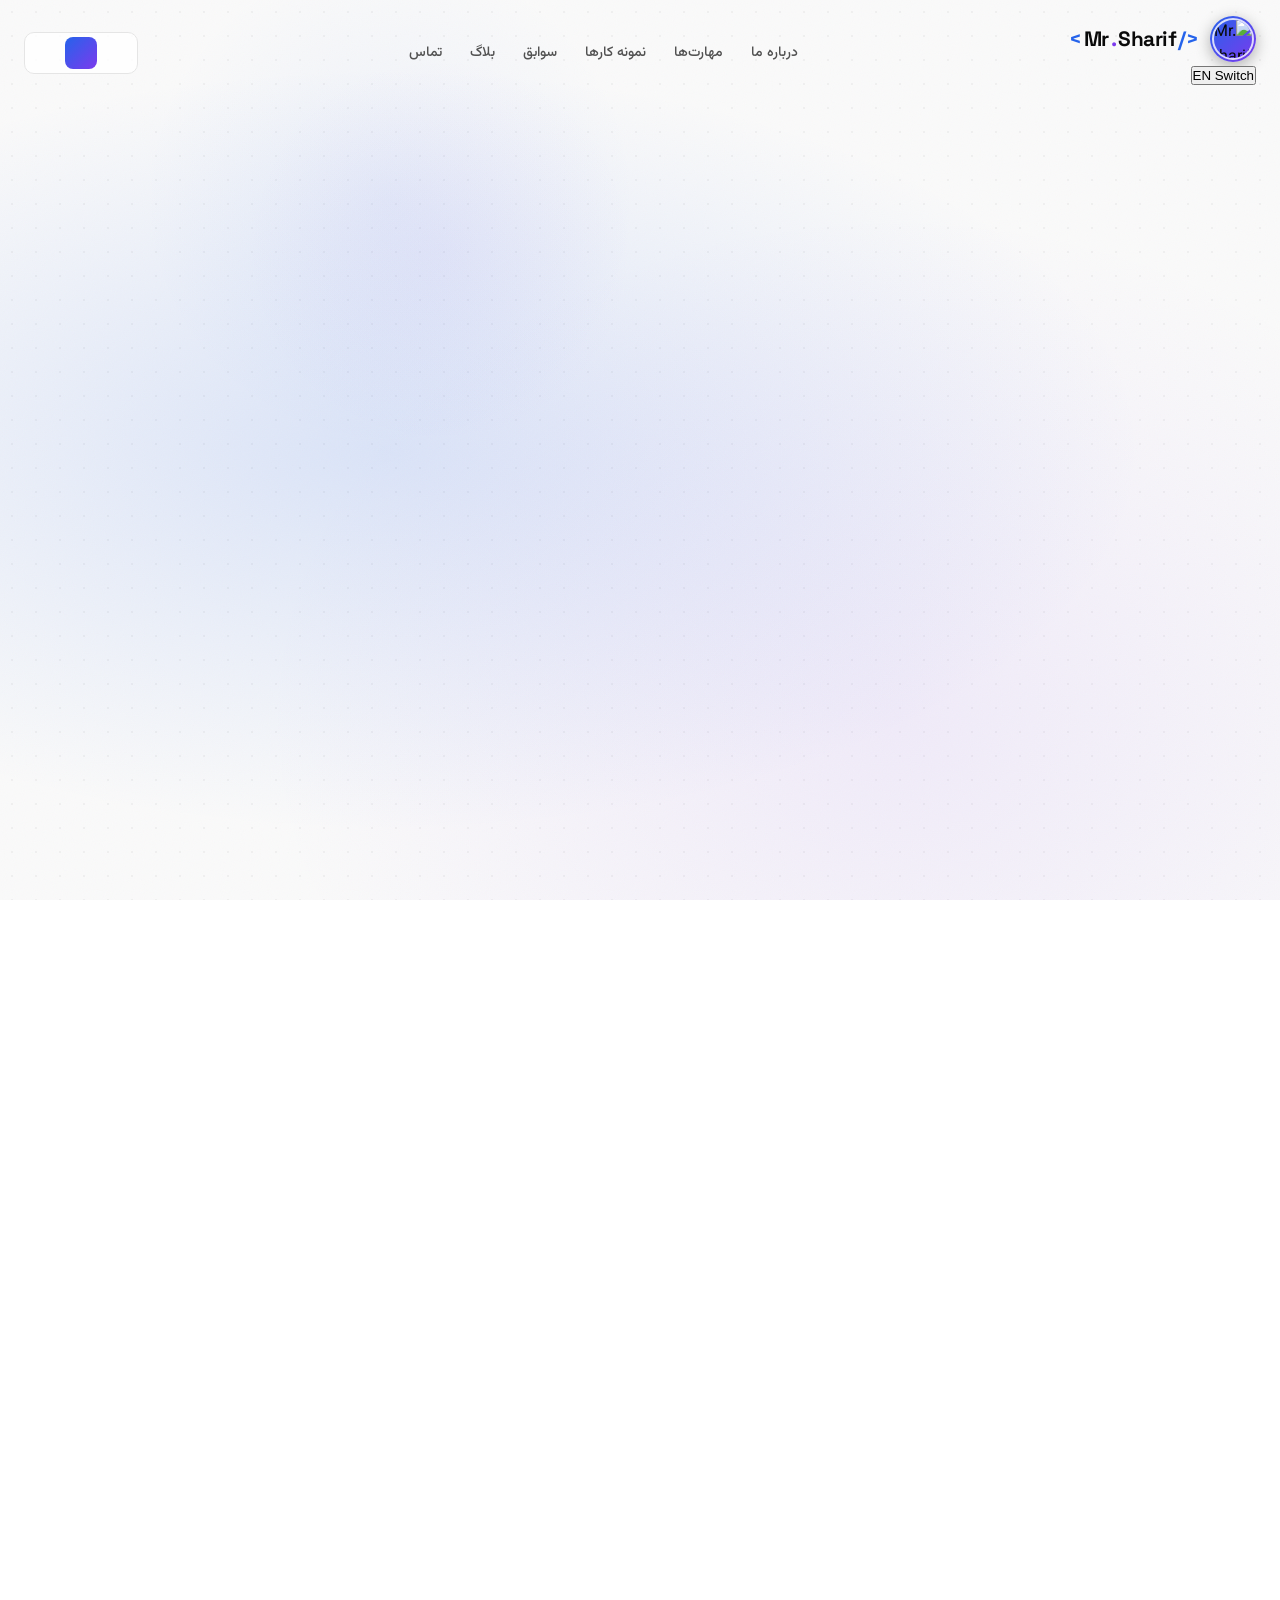
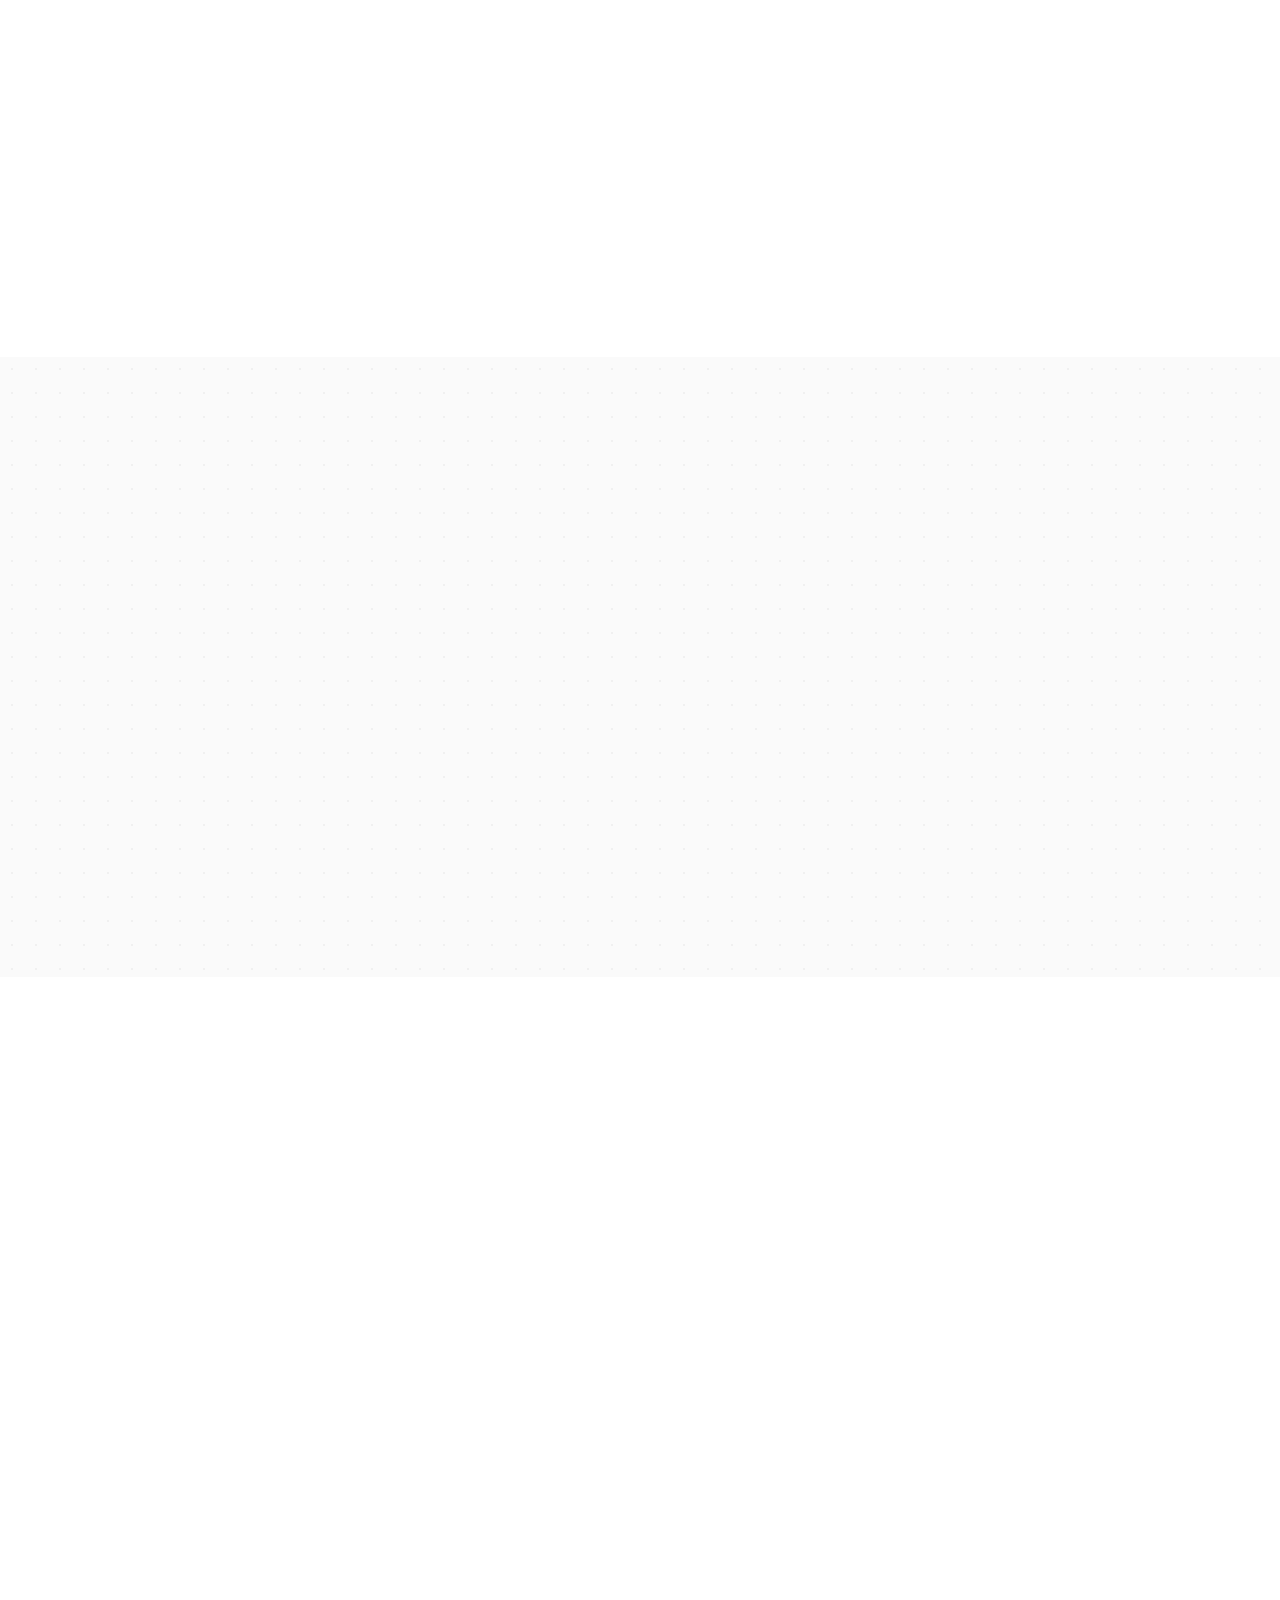
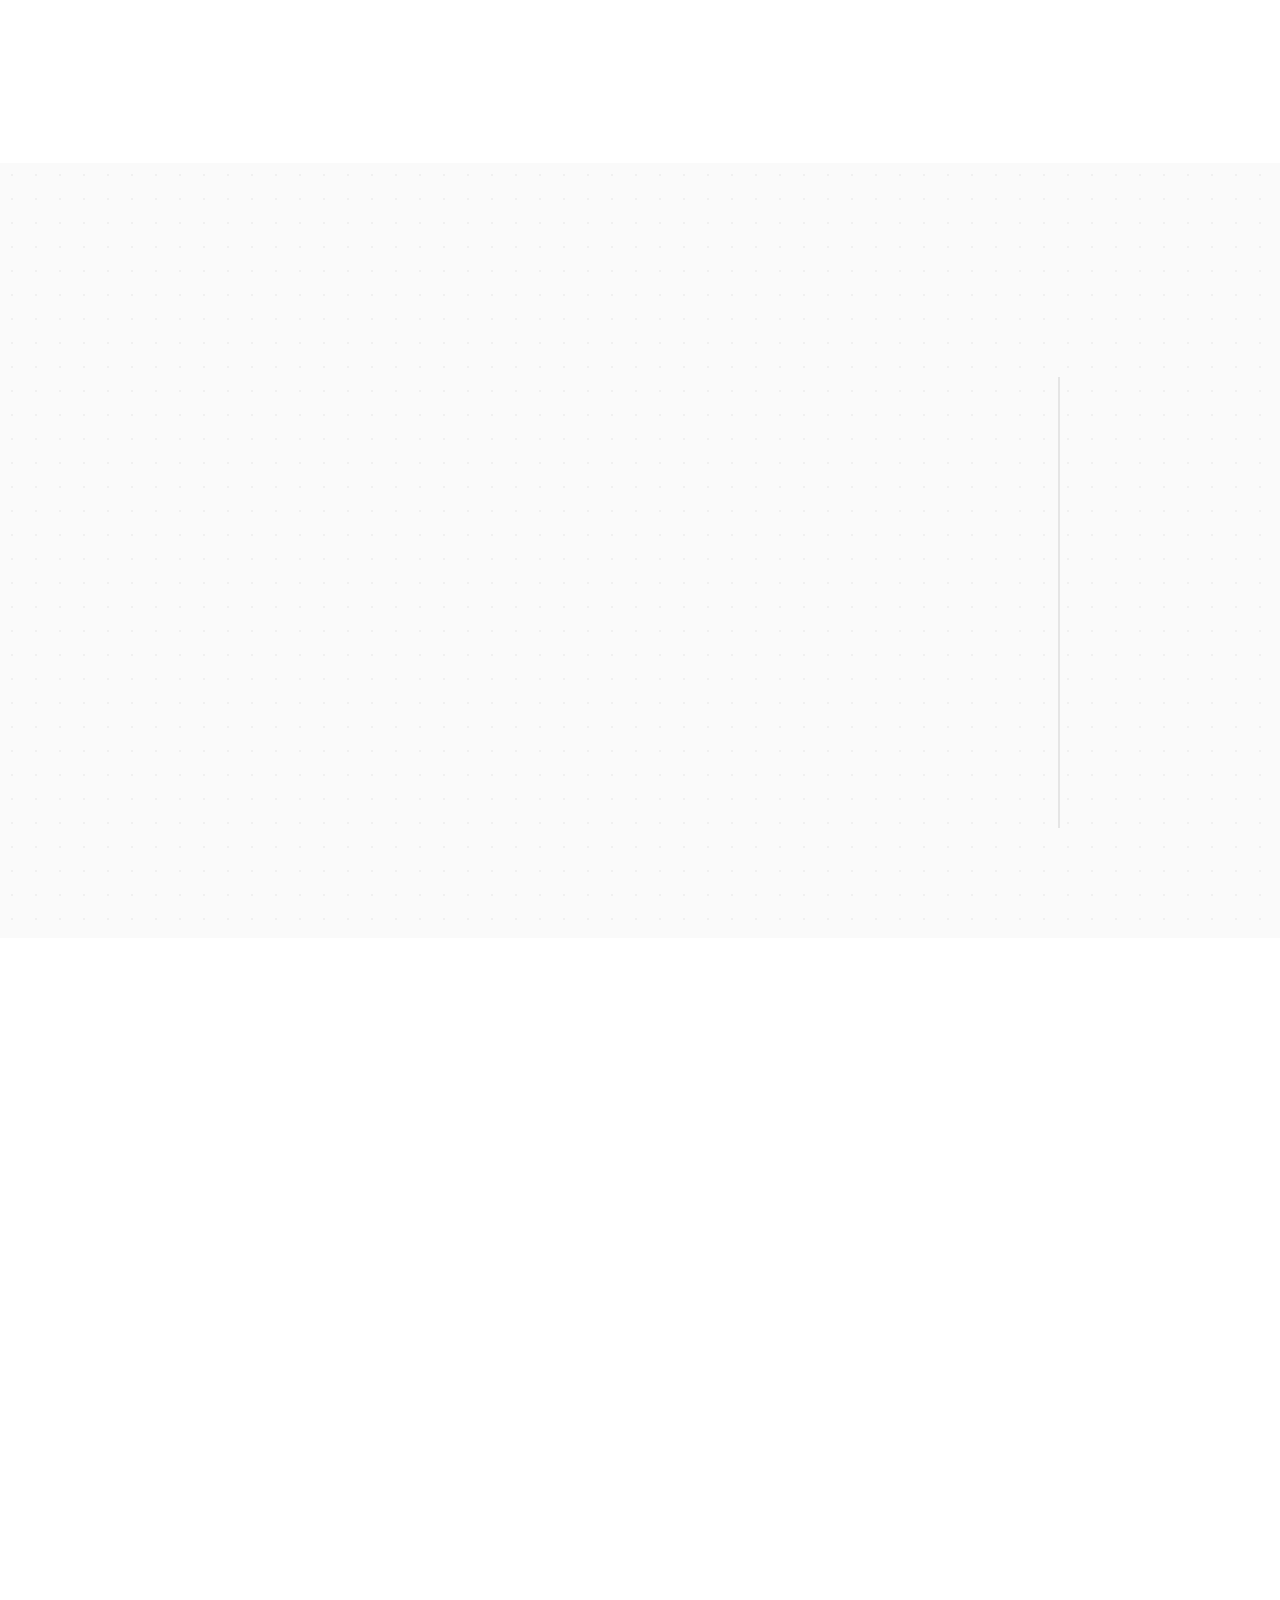
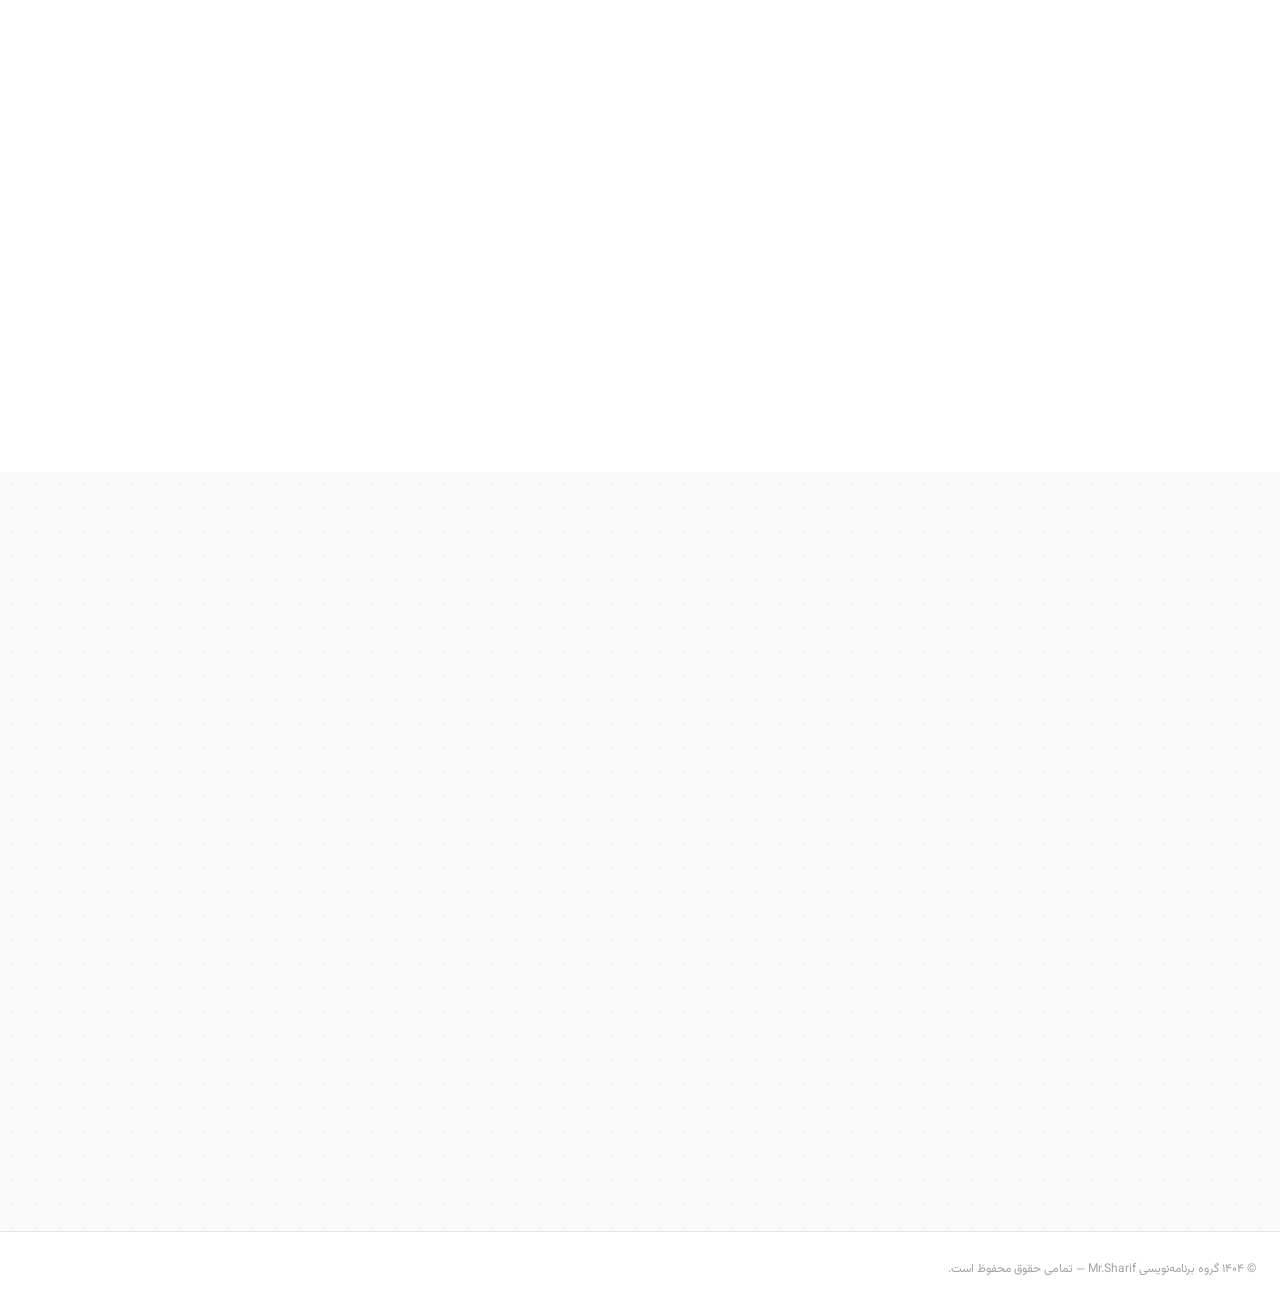
==== index.html @ e42022b4 "Add files via upload" ====
<!DOCTYPE html>
<html lang="fa" dir="rtl" data-theme="light">
<head>
    <meta charset="UTF-8">
    <meta name="viewport" content="width=device-width, initial-scale=1.0, maximum-scale=1.0, user-scalable=no">
    <title>گروه برنامه‌نویسی Mr.Sharif | توسعه‌دهنده فول‌استک</title>
    <link rel="preconnect" href="https://fonts.googleapis.com">
    <link rel="preconnect" href="https://fonts.gstatic.com" crossorigin>
    <link href="https://fonts.googleapis.com/css2?family=Vazirmatn:wght@300;400;500;600;700;800;900&family=Space+Grotesk:wght@300;400;500;600;700&family=Space+Mono:wght@400;700&display=swap" rel="stylesheet">
    <script src="https://cdn.tailwindcss.com"></script>
    <script>tailwind.config={theme:{extend:{fontFamily:{vazir:['Vazirmatn','sans-serif'],space:['Space Grotesk','sans-serif'],mono:['Space Mono','monospace']}}}}</script>
    <script src="https://unpkg.com/lucide@latest"></script>
    <style>
        [data-theme="dark"]{--bg-1:#0a0a0a;--bg-2:#111;--bg-card:rgba(22,22,22,0.7);--text-1:#f5f5f5;--text-2:#a3a3a3;--text-3:#525252;--accent:#3b82f6;--accent-h:#2563eb;--accent-glow:rgba(59,130,246,.25);--accent2:#a855f7;--accent2-h:#9333ea;--accent2-glow:rgba(168,85,247,.2);--border:#262626;--code-bg:#1a1a2e;--dot-color:rgba(255,255,255,.04)}
        [data-theme="light"]{--bg-1:#fafafa;--bg-2:#fff;--bg-card:rgba(255,255,255,0.8);--text-1:#0a0a0a;--text-2:#525252;--text-3:#a3a3a3;--accent:#2563eb;--accent-h:#1d4ed8;--accent-glow:rgba(37,99,235,.15);--accent2:#7c3aed;--accent2-h:#6d28d9;--accent2-glow:rgba(124,58,237,.12);--border:#e5e5e5;--code-bg:#f0f0f5;--dot-color:rgba(0,0,0,.04)}
        [data-theme="neon"]{--bg-1:#050510;--bg-2:#0a0a1a;--bg-card:rgba(13,13,32,0.8);--text-1:#e0e0ff;--text-2:#8888bb;--text-3:#555580;--accent:#00ff88;--accent-h:#00cc6a;--accent-glow:rgba(0,255,136,.3);--accent2:#ff00ff;--accent2-h:#cc00cc;--accent2-glow:rgba(255,0,255,.2);--border:#1a1a3a;--code-bg:#0a0a20;--dot-color:rgba(0,255,136,.03)}

        *,*::before,*::after{margin:0;padding:0;box-sizing:border-box}
        html{scroll-behavior:smooth}
        body{font-family:'Vazirmatn',sans-serif;overflow-x:hidden;background:var(--bg-1);color:var(--text-1);transition:background .5s,color .5s; -webkit-font-smoothing: antialiased;}
        a{text-decoration:none;color:inherit}img{display:block;max-width:100%}
        .accent-text{color:var(--accent)}.accent2-text{color:var(--accent2)}.text-sub{color:var(--text-2)}.text-muted{color:var(--text-3)}
        .container{max-width:1280px;margin:0 auto;padding:0 24px}.container--narrow{max-width:900px}
        
        /* Language Toggle System */
        .en-only { display: none; }
        html[lang="en"] .en-only { display: inline-block; }
        html[lang="en"] .fa-only { display: none; }
        html[lang="en"] div.en-only, html[lang="en"] p.en-only, html[lang="en"] h1.en-only, html[lang="en"] h2.en-only, html[lang="en"] h3.en-only { display: block; }
        html[lang="en"] { direction: ltr; }
        html[lang="en"] body { font-family: 'Space Grotesk', sans-serif; }
        
        /* RTL/LTR Logic overrides */
        html[dir="ltr"] .timeline { padding-right: 0; padding-left: 32px; }
        html[dir="ltr"] .timeline::before { right: auto; left: 6px; }
        html[dir="ltr"] .timeline-dot { right: auto; left: -28px; }
        html[dir="ltr"] .blog-modal-close { left: auto; right: 16px; }
        html[dir="ltr"] #backToTop { left: auto; right: 24px; }
        html[dir="ltr"] .mobile-menu-close { left: auto; right: 24px; }
        html[dir="ltr"] .section-header::after{background:linear-gradient(to right,transparent,var(--border))}
        html[dir="ltr"] .nav-link::after{right:auto;left:0;}
        html[dir="ltr"] .typing-cursor{margin-right:0;margin-left:4px;}
        html[dir="ltr"] .timeline-card:hover{transform:translateX(4px)}
        @media(max-width:768px){
            html[dir="ltr"] .timeline { padding-right: 0; padding-left: 24px; }
            html[dir="ltr"] .timeline::before { right: auto; left: 4px; }
            html[dir="ltr"] .timeline-dot { right: auto; left: -22px; }
        }

        /* Navbar */
        nav{position:fixed;top:0;right:0;left:0;z-index:1000;padding:16px 24px;transition:all .4s cubic-bezier(.4,0,.2,1);background:transparent}
        nav.scrolled{background:color-mix(in srgb,var(--bg-1) 90%,transparent);border-bottom:1px solid var(--border);padding:10px 24px; backdrop-filter: blur(10px); -webkit-backdrop-filter: blur(10px);}
        .nav-inner{max-width:1280px;margin:0 auto;display:flex;align-items:center;justify-content:space-between}
        .nav-logo{display:flex;align-items:center;gap:12px;color:var(--text-1);transition:opacity .2s}
        .nav-logo:hover{opacity:.9}
        
        .nav-logo-wrapper {
            width: 46px; height: 46px; border-radius: 50%;
            padding: 2px; background: linear-gradient(135deg, var(--accent), var(--accent2));
            display: flex; align-items: center; justify-content: center;
            box-shadow: 0 4px 15px rgba(0,0,0,0.3);
            transition: all 0.4s cubic-bezier(0.4, 0, 0.2, 1);
        }
        .nav-logo-img { width: 100%; height: 100%; border-radius: 50%; object-fit: cover; border: 2px solid var(--bg-card); }
        .nav-logo:hover .nav-logo-wrapper { transform: scale(1.1) rotate(5deg); box-shadow: 0 0 20px var(--accent-glow), 0 0 20px var(--accent2-glow); }

        .nav-logo-name{font-family:'Space Grotesk',sans-serif;font-weight:800;font-size:1.3rem; letter-spacing: -0.5px; display: flex; align-items: center; gap: 2px;}
        .nav-links{display:flex;align-items:center;gap:28px}
        .nav-link{position:relative;color:var(--text-2);font-size:14px;font-weight:500;transition:color .3s;padding:4px 0}
        .nav-link:hover,.nav-link.active{color:var(--accent)}
        .nav-link::after{content:'';position:absolute;bottom:-2px;right:0;width:0;height:2px;background:linear-gradient(90deg,var(--accent),var(--accent2));border-radius:1px;transition:width .3s cubic-bezier(.4,0,.2,1)}
        .nav-link:hover::after,.nav-link.active::after{width:100%}
        .nav-actions{display:flex;align-items:center;gap:12px}
        .mobile-menu-btn{display:none;width:40px;height:40px;border-radius:10px;border:1px solid var(--border);background:var(--bg-card);color:var(--text-2);cursor:pointer;align-items:center;justify-content:center;transition:all .2s}
        .mobile-menu-btn:hover{color:var(--text-1);border-color:var(--accent)}
        .theme-toggle{display:flex;gap:4px;padding:4px;background:var(--bg-card);border:1px solid var(--border);border-radius:10px}
        .theme-btn{width:32px;height:32px;border-radius:8px;border:none;cursor:pointer;display:flex;align-items:center;justify-content:center;transition:all .3s;background:transparent;color:var(--text-3)}
        .theme-btn.active{background:linear-gradient(135deg,var(--accent),var(--accent2));color:#fff}
        .theme-btn:hover:not(.active){color:var(--text-1)}
        
        /* Mobile Menu */
        .mobile-menu{position:fixed;inset:0;z-index:999;background:var(--bg-1);display:flex;flex-direction:column;align-items:center;justify-content:center;gap:28px;opacity:0;visibility:hidden;transition:all .4s cubic-bezier(.4,0,.2,1)}
        .mobile-menu.open{opacity:1;visibility:visible}
        .mobile-menu-close{position:absolute;top:24px;left:24px;background:none;border:none;color:var(--text-2);cursor:pointer;transition:color .2s; padding: 8px;}
        .mobile-menu a{font-size:20px;font-weight:600;color:var(--text-1);transition:color .3s,transform .3s}
        .mobile-menu a:hover{color:var(--accent);transform:translateX(-8px)}

        /* Preloader */
        #entrance{position:fixed;inset:0;z-index:9999;background:var(--bg-1);display:flex;align-items:center;justify-content:center;flex-direction:column;gap:30px;transition:opacity .4s,visibility .4s}
        #entrance.hide{opacity:0;visibility:hidden;pointer-events:none}
        .loader-bar{width:200px;height:2px;background:var(--border);border-radius:2px;overflow:hidden}
        .loader-bar-inner{height:100%;width:0;background:linear-gradient(90deg,var(--accent),var(--accent2));border-radius:2px;animation:loadBar 0.8s ease-in-out forwards}
        .loader-label{font-family:'Space Mono',monospace;font-size:11px;color:var(--text-2);direction:ltr}
        @keyframes loadBar{to{width:100%}}
        
        .cube-scene{perspective:800px;width:120px;height:120px}
        .cube{width:100%;height:100%;position:relative;transform-style:preserve-3d;animation:cubeSpin 1s cubic-bezier(.25,.46,.45,.94) forwards}
        
        /* انیمیشن باز شدن نرم مکعب به جای انفجار پخش‌شونده */
        .cube.explode .face{transition:transform .8s cubic-bezier(0.2, 0, 0.2, 1), opacity .6s ease-out .2s}
        .cube.explode .face:nth-child(1){transform:translateZ(180px);opacity:0}
        .cube.explode .face:nth-child(2){transform:rotateY(180deg) translateZ(180px);opacity:0}
        .cube.explode .face:nth-child(3){transform:rotateY(90deg) translateZ(180px);opacity:0}
        .cube.explode .face:nth-child(4){transform:rotateY(-90deg) translateZ(180px);opacity:0}
        .cube.explode .face:nth-child(5){transform:rotateX(90deg) translateZ(180px);opacity:0}
        .cube.explode .face:nth-child(6){transform:rotateX(-90deg) translateZ(180px);opacity:0}
        
        @keyframes cubeSpin{0%{transform:rotateX(-15deg) rotateY(0)}40%{transform:rotateX(180deg) rotateY(180deg)}70%{transform:rotateX(300deg) rotateY(320deg)}100%{transform:rotateX(360deg) rotateY(360deg)}}
        
        .face{position:absolute;width:120px;height:120px;display:flex;align-items:center;justify-content:center;font-family:'Space Mono',monospace;font-size:10px;color:var(--text-1);border:1px solid var(--border);background:var(--bg-card);box-shadow:inset 0 0 10px var(--accent-glow)}
        .face:nth-child(1){transform:translateZ(60px)}
        .face:nth-child(2){transform:rotateY(180deg) translateZ(60px)}
        .face:nth-child(3){transform:rotateY(90deg) translateZ(60px)}
        .face:nth-child(4){transform:rotateY(-90deg) translateZ(60px)}
        .face:nth-child(5){transform:rotateX(90deg) translateZ(60px)}
        .face:nth-child(6){transform:rotateX(-90deg) translateZ(60px)}
        
        .float-symbols{position:absolute;inset:0;pointer-events:none;overflow:hidden}
        .float-sym{position:absolute;font-family:'Space Mono',monospace;color:var(--text-3);opacity:0.1;font-size:18px;animation:floatUp 3s ease-in-out infinite;}
        @keyframes floatUp{0%,100%{transform:translateY(0) rotate(0);opacity:0.05}50%{transform:translateY(-30px) rotate(10deg);opacity:0.15}}

        /* App & Sections */
        #app{opacity:0;transition:opacity .6s ease .2s}
        .reveal{opacity:0;transform:translateY(30px);transition:opacity .7s cubic-bezier(.4,0,.2,1),transform .7s cubic-bezier(.4,0,.2,1)}
        .reveal.visible{opacity:1;transform:translateY(0)}
        .reveal-delay-1{transition-delay:.1s}.reveal-delay-2{transition-delay:.2s}.reveal-delay-3{transition-delay:.3s}.reveal-delay-4{transition-delay:.4s}.reveal-delay-5{transition-delay:.5s}

        .section{padding:80px 0}
        @media(min-width:768px){.section{padding:110px 0}}
        .section--alt{background:var(--bg-2)}
        .section--dotted{background-image:radial-gradient(var(--dot-color) 1px,transparent 1px);background-size:24px 24px;background-color:var(--bg-1)}
        .section-header{display:flex;align-items:center;gap:16px;margin-bottom:48px}
        .section-header::after{content:'';flex:1;height:1px;background:linear-gradient(to left,transparent,var(--border))}
        .section-title{font-size:1.75rem;font-weight:700;color:var(--text-1);white-space:nowrap}
        @media(min-width:768px){.section-title{font-size:2.25rem}}
        .section-label{font-family:'Space Mono',monospace;font-size:12px;color:var(--accent);letter-spacing:2px;text-transform:uppercase;direction:ltr;white-space:nowrap}

        /* Hero */
        .hero-section{min-height:100vh;display:flex;align-items:center;justify-content:center;position:relative;overflow:hidden;background-image:radial-gradient(ellipse at 30% 50%,var(--accent-glow),transparent 60%),radial-gradient(ellipse at 70% 80%,color-mix(in srgb,var(--accent2) 8%,transparent),transparent 50%),radial-gradient(var(--dot-color) 1px,transparent 1px);background-size:100% 100%,100% 100%,24px 24px}
        #codeRain{position:absolute;inset:0;z-index:1;pointer-events:none;opacity:.15}
        .hero-noise{position:absolute;inset:0;z-index:2;pointer-events:none;opacity:.035;background-image:url("data:image/svg+xml,%3Csvg viewBox='0 0 256 256' xmlns='http://www.w3.org/2000/svg'%3E%3Cfilter id='n'%3E%3CfeTurbulence type='fractalNoise' baseFrequency='0.9' numOctaves='4' stitchTiles='stitch'/%3E%3C/filter%3E%3Crect width='100%25' height='100%25' filter='url(%23n)'/%3E%3C/svg%3E");background-repeat:repeat;background-size:256px 256px}
        .hero-content{max-width:64rem;margin:90px auto 0;padding:0 24px;text-align:center;position:relative;z-index:10}
        .hero-badge{display:inline-flex;align-items:center;gap:8px;padding:8px 20px;border-radius:999px;background:var(--bg-card);border:1px solid var(--border);margin-bottom:28px;position:relative;overflow:hidden}
        .hero-badge::before{content:'';position:absolute;inset:-1px;border-radius:999px;padding:1px;background:linear-gradient(135deg,var(--accent),var(--accent2));-webkit-mask:linear-gradient(#fff 0 0) content-box,linear-gradient(#fff 0 0);-webkit-mask-composite:xor;mask-composite:exclude;opacity:.5;transition:opacity .3s}
        .hero-badge:hover::before{opacity:1}
        .hero-badge-dot{width:8px;height:8px;border-radius:50%;background:linear-gradient(135deg,var(--accent),var(--accent2));animation:pulseDot 2s ease-in-out infinite}
        @keyframes pulseDot{0%,100%{opacity:1;box-shadow:0 0 0 0 var(--accent-glow)}50%{opacity:.7;box-shadow:0 0 0 6px transparent}}
        .hero-badge-text{color:var(--text-2);font-size:13px;font-family:'Space Mono',monospace}
        
        .hero-title{font-family:'Vazirmatn',sans-serif;font-weight:900;font-size:2.2rem;line-height:1.3;margin-bottom:20px}
        html[lang="en"] .hero-title{font-family:'Space Grotesk',sans-serif;}
        .hero-title .accent-text{background:linear-gradient(135deg,var(--accent),var(--accent2));-webkit-background-clip:text;-webkit-text-fill-color:transparent;background-clip:text}
        @media(min-width:768px){.hero-title{font-size:3.8rem}}
        @media(min-width:1024px){.hero-title{font-size:4.5rem}}
        
        .hero-typing{font-size:1.15rem;font-weight:500;color:var(--text-2);margin-bottom:28px;min-height:2.2em;direction:rtl}
        @media(min-width:768px){.hero-typing{font-size:1.5rem}}
        .typing-cursor{display:inline-block;width:3px;height:1.1em;background:linear-gradient(180deg,var(--accent),var(--accent2));margin-right:4px;animation:blink 1s step-end infinite;vertical-align:text-bottom}
        @keyframes blink{0%,100%{opacity:1}50%{opacity:0}}
        .hero-desc{color:var(--text-2);font-size:1.05rem;max-width:42rem;margin:0 auto 36px;line-height:1.8}
        
        .hero-actions{display:flex;flex-wrap:wrap;align-items:center;justify-content:center;gap:14px; margin-bottom: 20px;}
        .hero-tech{display:flex;flex-wrap:wrap;align-items:center;justify-content:center;gap:10px;margin-top:55px}
        .hero-tech-item{display:flex;align-items:center;gap:6px;padding:7px 14px;border-radius:10px;background:var(--bg-card);border:1px solid var(--border);font-size:11px;color:var(--text-3);font-family:'Space Mono',monospace;transition:all .3s}
        .hero-tech-item:hover{border-color:var(--accent2);color:var(--accent2);transform:translateY(-2px)}
        .hero-tech-item i{width:14px;height:14px}
        
        .mouse-glow{position:absolute;width:500px;height:500px;border-radius:50%;pointer-events:none;background:radial-gradient(circle,var(--accent-glow),transparent 70%);transform:translate(-50%,-50%);opacity:.4;transition:left .15s ease-out,top .15s ease-out;z-index:3}
        .mouse-glow-2{position:absolute;width:400px;height:400px;border-radius:50%;pointer-events:none;background:radial-gradient(circle,var(--accent2-glow),transparent 70%);transform:translate(-50%,-50%);opacity:.3;transition:left .25s ease-out,top .25s ease-out;z-index:3}
        .scroll-indicator{margin-top:56px;animation:scrollBounce 2s ease-in-out infinite;color:var(--text-3)}
        @keyframes scrollBounce{0%,100%{transform:translateY(0)}50%{transform:translateY(10px)}}

        /* Buttons */
        .btn-primary{display:inline-flex;align-items:center;gap:8px;padding:13px 28px;border-radius:12px;background:linear-gradient(135deg,var(--accent),var(--accent2));color:#fff;font-family:inherit;font-weight:600;font-size:14px;border:none;cursor:pointer;transition:all .3s cubic-bezier(.4,0,.2,1);box-shadow:0 0 20px var(--accent-glow)}
        .btn-primary:hover{transform:translateY(-2px);box-shadow:0 8px 30px var(--accent-glow),0 8px 30px var(--accent2-glow);filter:brightness(1.1)}
        .btn-outline{display:inline-flex;align-items:center;gap:8px;padding:13px 28px;border-radius:12px;background:transparent;color:var(--text-1);font-family:inherit;font-weight:600;font-size:14px;border:1px solid var(--border);cursor:pointer;transition:all .3s cubic-bezier(.4,0,.2,1)}
        .btn-outline:hover{border-color:var(--accent);color:var(--accent);transform:translateY(-2px)}

        /* About Image */
        .about-grid{display:grid;gap:40px}
        @media(min-width:768px){.about-grid{grid-template-columns:1fr 1fr;align-items:center; gap: 60px;}}
        .about-image-wrapper {
            position: relative; width: 100%; aspect-ratio: 4/5; border-radius: 20px; overflow: hidden;
            box-shadow: 0 15px 40px rgba(0,0,0,0.08); border: 1px solid var(--border);
            display: flex; align-items: center; justify-content: center;
            background: var(--bg-card); transition: all 0.5s cubic-bezier(0.4, 0, 0.2, 1);
        }
        .about-image-wrapper:hover { transform: translateY(-8px); box-shadow: 0 20px 50px rgba(0,0,0,0.12); border-color: var(--accent); }
        .about-image-wrapper img { width: 100%; height: 100%; object-fit: cover; transition: transform 0.8s ease; }
        .about-image-wrapper:hover img { transform: scale(1.05); }

        .about-paragraph{color:var(--text-2);font-size:1rem;line-height:2;margin-bottom:16px}
        
        .single-stat-card {
            margin-top: 30px; padding: 24px; border-radius: 16px;
            background: linear-gradient(135deg, color-mix(in srgb, var(--accent) 5%, transparent), color-mix(in srgb, var(--accent2) 5%, transparent));
            border: 1px solid var(--border); display: flex; transition: all 0.3s;
        }
        .single-stat-card:hover { border-color: var(--accent); box-shadow: 0 10px 30px var(--accent-glow); }
        .single-stat-number {
            font-family: 'Space Grotesk', sans-serif; font-size: 3rem; font-weight: 800; line-height: 1;
            background: linear-gradient(135deg, var(--accent), var(--accent2));
            -webkit-background-clip: text; -webkit-text-fill-color: transparent; background-clip: text;
        }
        .single-stat-text { color: var(--text-1); font-size: 1.1rem; font-weight: 600; line-height: 1.5; }
        .single-stat-sub { color: var(--text-3); font-size: 13px; display: block; margin-top: 4px; }

        /* Skills */
        .skills-grid{display:grid;gap:20px}
        @media(min-width:768px){.skills-grid{grid-template-columns:repeat(3,1fr)}}
        .skill-card{padding:24px;border-radius:16px;background:var(--bg-card);border:1px solid var(--border);transition:border-color .3s,transform .3s,box-shadow .3s}
        .skill-card:hover{border-color:var(--accent);transform:translateY(-4px);box-shadow:0 12px 40px rgba(0,0,0,.08)}
        .skill-card-header{display:flex;align-items:center;gap:12px;margin-bottom:24px}
        .skill-card-icon{width:40px;height:40px;border-radius:10px;background:linear-gradient(135deg,var(--accent),var(--accent2));display:flex;align-items:center;justify-content:center;flex-shrink:0}
        .skill-card-title{font-weight:700;font-size:1.05rem;color:var(--text-1)}
        .skill-list{display:flex;flex-direction:column;gap:18px}
        .skill-item-info{display:flex;justify-content:space-between;margin-bottom:6px}
        .skill-item-name{color:var(--text-2);font-size:13px;font-weight:500}
        .skill-item-percent{color:var(--text-1);font-size:13px;font-family:'Space Mono',monospace;font-weight:700}
        .skill-bar{height:6px;background:rgba(128,128,128,0.15);border-radius:3px;overflow:hidden;position:relative}
        .skill-bar-fill{height:100%;width:0;border-radius:3px;background:linear-gradient(90deg,var(--accent),var(--accent2));transition:width 1.2s cubic-bezier(.22,1,.36,1);position:relative}
        .skill-bar-fill::after{content:'';position:absolute;top:0;left:0;right:0;bottom:0;background:linear-gradient(90deg,transparent,rgba(255,255,255,0.4),transparent);animation:shimmer 2s infinite}
        @keyframes shimmer{0%{transform:translateX(-100%)}100%{transform:translateX(100%)}}

        /* Timeline / Experience */
        .timeline{position:relative;padding-right:32px}
        .timeline::before{content:'';position:absolute;right:6px;top:0;bottom:0;width:2px;background:var(--border)}
        .timeline-item{position:relative;padding-bottom:32px}
        .timeline-item:last-child{padding-bottom:0}
        .timeline-dot{position:absolute;right:-28px;top:8px;width:12px;height:12px;border-radius:50%;border:2px solid var(--accent);background:var(--bg-2);z-index:1;transition:all .3s}
        .timeline-item:first-child .timeline-dot{background:linear-gradient(135deg,var(--accent),var(--accent2));box-shadow:0 0 12px var(--accent-glow)}
        .timeline-card{padding:22px;border-radius:16px;background:var(--bg-card);border:1px solid var(--border);transition:border-color .3s,transform .3s}
        .timeline-card:hover{border-color:var(--accent);transform:translateX(-4px)}
        .timeline-card-header{display:flex;flex-wrap:wrap;align-items:center;gap:10px;margin-bottom:6px}
        .timeline-card-title{font-weight:700;font-size:1.05rem;color:var(--text-1)}
        .timeline-badge{font-size:10px;font-family:'Space Mono',monospace;padding:3px 10px;border-radius:999px;background:var(--border);color:var(--text-2)}
        .timeline-badge--active{background:linear-gradient(135deg,var(--accent),var(--accent2));color:#fff}
        .timeline-company{color:var(--accent);font-size:13px;font-weight:600;margin-bottom:10px}
        .timeline-desc{color:var(--text-2);font-size:14px;line-height:1.8}

        /* Blog */
        .blog-grid{display:grid;gap:20px}
        @media(min-width:768px){.blog-grid{grid-template-columns:repeat(3,1fr)}}
        .blog-card{border:1px solid var(--border);border-radius:16px;background:var(--bg-card);overflow:hidden;transition:transform .4s cubic-bezier(.4,0,.2,1),box-shadow .4s,border-color .3s;cursor:pointer}
        .blog-card:hover{transform:translateY(-6px);border-color:var(--accent);box-shadow:0 20px 50px rgba(0,0,0,.08)}
        
        /* عکس بلاگ (نسبت ۱۶:۹ با زوم‌اوت کامل و پس‌زمینه مشکی) */
        .blog-card-image{overflow:hidden;aspect-ratio:16/9; background:#000000;}
        .blog-card-image img{width:100%;height:100%;object-fit:contain;object-position:center;transition:transform .6s cubic-bezier(.4,0,.2,1)}
        .blog-card:hover .blog-card-image img{transform:scale(1.05)}
        
        .blog-card-body{padding:20px}
        .blog-card-meta{display:flex;align-items:center;gap:10px;margin-bottom:10px}
        .blog-card-tag{font-size:11px;font-family:'Space Mono',monospace;color:var(--accent)}
        .blog-card-date{color:var(--text-3);font-size:11px}
        .blog-card-title{font-weight:700;font-size:.95rem;color:var(--text-1);line-height:1.7;margin-bottom:8px;transition:color .2s}
        .blog-card:hover .blog-card-title{color:var(--accent)}
        .blog-card-excerpt{color:var(--text-2);font-size:12px;line-height:1.7;margin-bottom:14px}
        .blog-card-link{color:var(--accent);font-size:12px;font-weight:600;display:inline-flex;align-items:center;gap:5px;transition:gap .3s}
        .blog-card-link:hover{gap:8px}

        /* Blog Modal */
        .blog-modal-overlay{position:fixed;inset:0;z-index:10000;background:rgba(0,0,0,.6);display:flex;align-items:center;justify-content:center;opacity:0;visibility:hidden;transition:all .4s;padding:16px; backdrop-filter: blur(8px); perspective: 1200px;}
        .blog-modal-overlay.open{opacity:1;visibility:visible}
        .blog-modal{width:100%;max-width:750px;height: 85vh; max-height: 85vh; background:var(--bg-card);border:1px solid var(--border);border-radius:20px;overflow:hidden; display:flex;flex-direction:column; box-shadow: 0 30px 60px rgba(0, 0, 0, 0.2), 0 0 40px var(--accent-glow); opacity: 0; transform: scale(0.85) translateY(40px) rotateX(10deg); transition: all 0.5s cubic-bezier(0.34, 1.56, 0.64, 1); transform-origin: center bottom;}
        .blog-modal-overlay.open .blog-modal{opacity: 1; transform: scale(1) translateY(0) rotateX(0);}
        
        /* مودال عکس بلاگ */
        .blog-modal-image{width:100%;height: 220px;flex-shrink: 0;overflow:hidden;position:relative; background:#000000;}
        @media(min-width:768px){.blog-modal-image{height: 300px;}}
        .blog-modal-image img{width:100%;height:100%;object-fit:contain}
        
        .blog-modal-close{position:absolute;top:16px;left:16px;width:40px;height:40px;border-radius:50%;background:rgba(0,0,0,.5);border:1px solid rgba(255,255,255,0.4);color:#fff;cursor:pointer;display:flex;align-items:center;justify-content:center;transition:all .3s; z-index: 10; backdrop-filter: blur(4px);}
        .blog-modal-close:hover{background:var(--accent);transform:rotate(90deg) scale(1.1);}
        .blog-modal-content{flex: 1; padding: 24px; overflow-y: auto; -webkit-overflow-scrolling: touch; overscroll-behavior: contain;}
        @media(min-width:768px){.blog-modal-content{padding: 36px;}}
        .blog-modal-content::-webkit-scrollbar{width:6px}
        .blog-modal-content::-webkit-scrollbar-track{background:transparent}
        .blog-modal-content::-webkit-scrollbar-thumb{background:var(--border);border-radius:4px}
        .blog-modal-tag{display:inline-block;padding:6px 14px;border-radius:20px;font-size:12px;font-family:'Space Mono',monospace;color:var(--accent);background:color-mix(in srgb,var(--accent) 15%,transparent);margin-bottom:12px; font-weight: bold;}
        .blog-modal-title{font-size:1.5rem;font-weight:800;color:var(--text-1);line-height:1.5;margin-bottom:8px}
        @media(min-width:768px){.blog-modal-title{font-size:2rem;}}
        .blog-modal-date{font-size:13px;color:var(--text-3);margin-bottom:24px;padding-bottom:20px;border-bottom:1px solid var(--border); display: flex; align-items: center; gap: 8px;}
        .blog-modal-body{color:var(--text-2);font-size:15px;line-height:2.2}
        @media(min-width:768px){.blog-modal-body{font-size:16px;}}
        .blog-modal-body h3{color:var(--text-1);font-size:1.3rem;font-weight:800;margin:32px 0 16px}
        .blog-modal-body p{margin-bottom:18px}
        .blog-modal-body code{font-family:'Space Mono',monospace;font-size:13px;background:var(--code-bg);padding:3px 8px;border-radius:6px;color:var(--accent2);direction:ltr;display:inline-block; border: 1px solid var(--border);}
        .blog-modal-body pre{background:var(--code-bg);border:1px solid var(--border);border-radius:12px;padding:20px;margin:24px 0;overflow-x:auto;font-family:'Space Mono',monospace;font-size:13px;line-height:1.7;color:var(--text-2);direction:ltr;text-align:left}
        .blog-modal-body ul{margin:16px 0;padding-right:24px; list-style-type: disc;}
        .blog-modal-body li{margin-bottom:10px;color:var(--text-2)}
        .blog-modal-body strong{color:var(--text-1)}

        /* Contact & Marquee Section */
        .contact-section-inner { display: flex; flex-direction: column; gap: 60px; }
        .contact-channels-grid { display: flex; flex-wrap: wrap; justify-content: center; gap: 16px; margin-bottom: 20px; }
        .contact-channel {
            display: flex; align-items: center; justify-content: center; gap: 12px;
            padding: 16px 24px; border-radius: 16px; border: 1px solid var(--border);
            background: var(--bg-card); color: var(--text-2); font-size: 14px; font-weight: 600;
            transition: all .3s; text-decoration: none;
        }
        .contact-channel:hover { border-color: var(--accent); color: var(--accent); transform: translateY(-4px); box-shadow: 0 10px 30px rgba(0,0,0,0.1); }
        
        /* Infinite Marquee */
        .achievements-section {
            width: 100%; overflow: hidden; display: flex; flex-direction: column; align-items: center;
            background: linear-gradient(180deg, transparent, color-mix(in srgb, var(--accent) 3%, transparent) 50%, transparent);
            border-top: 1px solid color-mix(in srgb, var(--text-1) 5%, transparent); 
            border-bottom: 1px solid color-mix(in srgb, var(--text-1) 5%, transparent);
            padding: 50px 0; position: relative;
        }
        .achievements-section::after {
            content: ''; position: absolute; top: 50%; left: 50%; transform: translate(-50%, -50%);
            width: 80%; height: 50%; background: var(--accent-glow); filter: blur(80px); z-index: 0; pointer-events: none;
        }
        .marquee-wrapper {
            width: 100%; position: relative; z-index: 1; display: flex; gap: 20px;
            -webkit-mask-image: linear-gradient(to right, transparent, black 15%, black 85%, transparent);
            mask-image: linear-gradient(to right, transparent, black 15%, black 85%, transparent);
            padding: 15px 0; margin-top: -15px; margin-bottom: -15px;
        }
        .marquee-group { display: flex; gap: 20px; flex-shrink: 0; animation: scroll-left 25s linear infinite; }
        .marquee-wrapper:hover .marquee-group { animation-play-state: paused; }
        .marquee-item {
            display: flex; align-items: center; gap: 12px; padding: 16px 28px;
            background: color-mix(in srgb, var(--bg-card) 90%, transparent); backdrop-filter: blur(12px); -webkit-backdrop-filter: blur(12px);
            border: 1px solid var(--border); border-radius: 16px;
            color: var(--text-1); font-size: 15px; font-weight: 600; font-family: 'Space Grotesk', sans-serif;
            white-space: nowrap; transition: all 0.4s cubic-bezier(0.4, 0, 0.2, 1); cursor: default;
        }
        .marquee-item:hover { border-color: var(--accent); transform: translateY(-8px) scale(1.03); box-shadow: 0 15px 35px var(--accent-glow); background: var(--bg-card); color: var(--accent); }
        .marquee-item i { transition: transform 0.4s; }
        .marquee-item:hover i { transform: scale(1.2) rotate(-10deg); }

        @keyframes scroll-left { 0% { transform: translateX(0); } 100% { transform: translateX(calc(-100% - 20px)); } }

        .footer{padding:28px 0;border-top:1px solid var(--border);background:var(--bg-2)}
        .footer-inner{display:flex;flex-wrap:wrap;align-items:center;justify-content:space-between;gap:14px}
        .footer-text{color:var(--text-3);font-size:12px}
        .footer-socials{display:flex;gap:14px}
        .footer-socials a{color:var(--text-3);transition:color .2s,transform .2s}
        .footer-socials a:hover{color:var(--accent);transform:translateY(-2px)}

        /* Utility Components */
        #backToTop{position:fixed;bottom:24px;left:24px;z-index:999;width:42px;height:42px;border-radius:10px;background:linear-gradient(135deg,var(--accent),var(--accent2));color:#fff;border:none;cursor:pointer;display:flex;align-items:center;justify-content:center;opacity:0;transform:translateY(20px);transition:all .4s cubic-bezier(.4,0,.2,1);box-shadow:0 4px 20px var(--accent-glow)}
        #backToTop.show{opacity:1;transform:translateY(0)}
        #backToTop:hover{transform:translateY(-4px);box-shadow:0 8px 30px var(--accent-glow),0 8px 30px var(--accent2-glow)}

        /* Neon Theme Enhancements */
        [data-theme="neon"] .accent-text{text-shadow:0 0 20px rgba(0,255,136,.4)}
        [data-theme="neon"] .skill-bar-fill{box-shadow:0 0 10px rgba(0,255,136,.4)}
        [data-theme="neon"] .timeline-dot{box-shadow:0 0 10px rgba(0,255,136,.4)}
        [data-theme="neon"] .btn-primary{box-shadow:0 0 30px rgba(0,255,136,.3)}
        [data-theme="neon"] .single-stat-number{text-shadow:0 0 20px rgba(0,255,136,.4)}
        
        /* Portfolio Fixes */
        .portfolio-mockup {
            cursor: pointer;
            transition: all 0.4s cubic-bezier(.4,0,.2,1);
            outline: none;
        }
        .portfolio-mockup:active, .portfolio-mockup:focus {
            box-shadow: 0 0 35px var(--accent-glow), 0 0 20px var(--accent) !important;
            border-color: var(--accent) !important;
            transform: scale(0.98);
        }

        /* Mobile Optimization */
        @media(max-width:768px){
            .nav-links{display:none}.mobile-menu-btn{display:flex}
            .section{padding:70px 0}
            .skill-card,.timeline-card,.blog-card,.contact-channel,.hero-badge,#backToTop{backdrop-filter:none !important;-webkit-backdrop-filter:none !important}
            .timeline{padding-right:24px}.timeline::before{right:4px}.timeline-dot{right:-22px;width:10px;height:10px}
            .blog-grid{grid-template-columns:1fr}
            .about-grid{grid-template-columns:1fr; gap:30px;}
            #codeRain{display:none}
            .blog-modal { width: 92%; max-height: 80vh; border-radius: 16px; }
            .blog-modal-image { height: 180px; }
            .blog-modal-content { padding: 20px; }
            .marquee-item { padding: 12px 20px; font-size: 13px; }
        }
        @media(max-width:480px){
            .container{padding:0 16px}
            nav{padding:12px 16px}
            nav.scrolled{padding:10px 16px}
            .section{padding:50px 0}
            .section-header{flex-direction:column;align-items:flex-start;gap:6px;margin-bottom:28px}
            .section-title{font-size:1.4rem}
            .hero-section { padding-top: 60px; }
            .hero-content { margin-top: 40px; }
            .hero-badge { margin-top: 50px; } 
            .hero-title{font-size:1.8rem;margin-bottom:16px}
            .hero-typing{font-size:1rem;margin-bottom:20px}
            .hero-desc{font-size:.95rem;margin-bottom:28px;line-height:1.7}
            .hero-actions{flex-direction:column;gap:10px;width:100%}
            .hero-actions .btn-primary,.hero-actions .btn-outline{width:100%;justify-content:center}
            .hero-tech{gap:6px;margin-top:45px}.hero-tech-item{padding:5px 10px;font-size:10px}
            .about-paragraph{font-size:.9rem;line-height:1.8}
            .single-stat-card { width: 100%; justify-content: center; padding: 20px; }
            .skill-card{padding:18px}.skill-card-header{margin-bottom:18px}
            .timeline-card{padding:16px}
            .blog-card-body{padding:16px}.blog-card-title{font-size:.9rem}.blog-card-excerpt{font-size:11px}
            .contact-channel { width: 100%; justify-content: flex-start; padding: 14px 20px;}
            .footer-inner{flex-direction:column;text-align:center}
            #backToTop{bottom:16px;left:16px;width:38px;height:38px}
        }
    </style>
</head>
<body class="lang-fa-active">

<!-- صفحه لودینگ اولیه -->
<div id="entrance">
    <div class="float-symbols" id="floatSymbols"></div>
    <div class="cube-scene"><div class="cube" id="cube">
        <div class="face">{ Mr.Sharif }</div><div class="face">const app = ()</div>
        <div class="face">&lt;DevGroup/&gt;</div><div class="face">git push</div>
        <div class="face">async/await</div><div class="face">SELECT * FROM</div>
    </div></div>
    <div class="loader-bar"><div class="loader-bar-inner"></div></div>
    <p class="loader-label">initializing Mr.Sharif Group...</p>
</div>

<div class="mobile-menu" id="mobileMenu">
    <button class="mobile-menu-close" onclick="closeMobile()" aria-label="بستن"><i data-lucide="x" style="width:28px;height:28px"></i></button>
    <a href="#hero" onclick="closeMobile()"><span class="fa-only">خانه</span><span class="en-only">Home</span></a>
    <a href="#about" onclick="closeMobile()"><span class="fa-only">درباره ما</span><span class="en-only">About Us</span></a>
    <a href="#skills" onclick="closeMobile()"><span class="fa-only">مهارت‌ها</span><span class="en-only">Skills</span></a>
    <a href="#portfolio" onclick="closeMobile()"><span class="fa-only">نمونه کارها</span><span class="en-only">Portfolio</span></a>
    <a href="#experience" onclick="closeMobile()"><span class="fa-only">سوابق</span><span class="en-only">Experience</span></a>
    <a href="#blog" onclick="closeMobile()"><span class="fa-only">بلاگ</span><span class="en-only">Blog</span></a>
    <a href="#contact" onclick="closeMobile()"><span class="fa-only">تماس</span><span class="en-only">Contact</span></a>
</div>

<!-- مودال بلاگ -->
<div class="blog-modal-overlay" id="blogModal" onclick="closeBlogModal(event)">
    <div class="blog-modal" onclick="event.stopPropagation()">
        <div class="blog-modal-image">
            <img id="modalImg" src="" alt="تصویر مقاله">
            <button class="blog-modal-close" onclick="closeBlogModal()"><i data-lucide="x" style="width:20px;height:20px"></i></button>
        </div>
        <div class="blog-modal-content">
            <span class="blog-modal-tag" id="modalTag"></span>
            <h2 class="blog-modal-title" id="modalTitle"></h2>
            <div class="blog-modal-date">
                <i data-lucide="calendar" style="width:16px;height:16px"></i>
                <span id="modalDate"></span>
                <span style="margin:0 12px; color:var(--border)">|</span>
                <i data-lucide="clock" style="width:16px;height:16px"></i>
                <span>زمان مطالعه: ۵ دقیقه</span>
            </div>
            <div class="blog-modal-body" id="modalBody"></div>
        </div>
    </div>
</div>

<nav id="navbar"><div class="nav-inner">
    <div class="flex flex-col">
        <a href="#hero" class="nav-logo">
            <div class="nav-logo-wrapper">
                <img src="photo/file_logo.jpg" alt="Mr. Sharif Logo" class="nav-logo-img">
            </div>
            <div class="nav-logo-name" dir="ltr">
                <span class="accent-text opacity-70 font-mono">&lt;</span>
                <span style="color:var(--text-1)">Mr</span><span class="accent2-text">.</span><span style="color:var(--text-1)">Sharif</span>
                <span class="accent-text opacity-70 font-mono">/&gt;</span>
            </div>
        </a>
        <!-- کلید تغییر زبان -->
        <div class="flex" style="margin-top: 2px;">
            <button onclick="toggleLang()" class="text-[10px] font-mono text-text-3 hover:text-accent transition-colors bg-bg-card border border-border px-2 py-0.5 rounded cursor-pointer mx-14">
                <span class="fa-only">EN Switch</span>
                <span class="en-only">FA Switch</span>
            </button>
        </div>
    </div>
    
    <div class="nav-links">
        <a href="#about" class="nav-link"><span class="fa-only">درباره ما</span><span class="en-only">About</span></a>
        <a href="#skills" class="nav-link"><span class="fa-only">مهارت‌ها</span><span class="en-only">Skills</span></a>
        <a href="#portfolio" class="nav-link"><span class="fa-only">نمونه کارها</span><span class="en-only">Portfolio</span></a>
        <a href="#experience" class="nav-link"><span class="fa-only">سوابق</span><span class="en-only">Experience</span></a>
        <a href="#blog" class="nav-link"><span class="fa-only">بلاگ</span><span class="en-only">Blog</span></a>
        <a href="#contact" class="nav-link"><span class="fa-only">تماس</span><span class="en-only">Contact</span></a>
    </div>
    <div class="nav-actions">
        <!-- تم روشن بصورت پیش‌فرض فعال شده است -->
        <div class="theme-toggle">
            <button class="theme-btn" data-theme-target="dark" title="تاریک"><i data-lucide="moon" style="width:16px;height:16px"></i></button>
            <button class="theme-btn active" data-theme-target="light" title="روشن"><i data-lucide="sun" style="width:16px;height:16px"></i></button>
            <button class="theme-btn" data-theme-target="neon" title="نئون"><i data-lucide="zap" style="width:16px;height:16px"></i></button>
        </div>
        <button class="mobile-menu-btn" onclick="toggleMobile()"><i data-lucide="menu" style="width:20px;height:20px"></i></button>
    </div>
</div></nav>

<main id="app">
    <section id="hero" class="hero-section">
        <canvas id="codeRain"></canvas>
        <div class="hero-noise"></div>
        <div class="mouse-glow" id="mouseGlow"></div>
        <div class="mouse-glow-2" id="mouseGlow2"></div>
        <div class="hero-content">
            <div class="reveal"><div class="hero-badge"><span class="hero-badge-dot"></span><span class="hero-badge-text" dir="ltr">available for work</span></div></div>
            <h1 class="reveal reveal-delay-1 hero-title">
                <span class="fa-only">گروه برنامه‌نویسی</span><span class="en-only">Programming Group</span>
                <span class="accent-text">Mr.Sharif</span>
            </h1>
            <div class="reveal reveal-delay-2 hero-typing font-bold"><span id="typingText"></span><span class="typing-cursor"></span></div>
            <p class="reveal reveal-delay-3 hero-desc">
                <span class="fa-only">توسعه‌دهنده فول‌استک با بیش از ۳ سال تجربه در ساخت اپلیکیشن‌های وب و دسکتاپ. علاقه‌مند به یادگیری مداوم و تبدیل ایده‌ها به محصولات کاربردی و مقیاس‌پذیر.</span>
                <span class="en-only">Full-Stack Developer with 3+ years of experience building scalable web and desktop applications. Passionate about transforming complex ideas into functional products.</span>
            </p>
            <div class="reveal reveal-delay-4 hero-actions">
                <a href="#portfolio" class="btn-primary">
                    <span class="fa-only">مشاهده نمونه کارها</span><span class="en-only">View Portfolio</span>
                </a>
                <a href="#contact" class="btn-outline">
                    <span class="fa-only">ارتباط با ما</span><span class="en-only">Contact Us</span>
                </a>
            </div>
            <div class="reveal reveal-delay-4 hero-tech" dir="ltr">
                <span class="hero-tech-item"><i data-lucide="file-code-2"></i> HTML5</span>
                <span class="hero-tech-item"><i data-lucide="paintbrush"></i> CSS3</span>
                <span class="hero-tech-item"><i data-lucide="code-2"></i> JavaScript</span>
                <span class="hero-tech-item"><i data-lucide="code-2"></i> Python</span>
                <span class="hero-tech-item"><i data-lucide="code-2"></i> C++</span>
                <span class="hero-tech-item"><i data-lucide="server"></i> Node.js</span>
            </div>
            <div class="reveal reveal-delay-5 scroll-indicator"><i data-lucide="chevron-down" style="width:24px;height:24px"></i></div>
        </div>
    </section>

    <section id="about" class="section section--alt"><div class="container">
        <div class="section-header reveal">
            <h2 class="section-title"><span class="fa-only">درباره ما</span><span class="en-only">About Us</span></h2>
            <span class="section-label">about us</span>
        </div>
        <div class="about-grid">
            
            <div class="about-image reveal reveal-delay-1">
                <div class="about-image-wrapper">
                    <img src="photo/about.jpg" alt="درباره ما">
                </div>
            </div>
            
            <div class="about-text">
                <p class="reveal reveal-delay-2 about-paragraph">
                    <span class="fa-only">ما یک تیم توسعه‌دهنده فول‌استک هستیم که با تمرکز بر کیفیت، امنیت و معماری اصولی، در حوزه برنامه‌نویسی فعالیت داریم. کدهای ما با دقت و ظرافت در کنار هم قرار می‌گیرند تا اثری ماندگار و کاربردی خلق کنند.</span>
                    <span class="en-only">We are a full-stack development team focusing on quality, security, and solid architecture. We weave code with precision to create lasting, practical digital solutions.</span>
                </p>
                <p class="reveal reveal-delay-3 about-paragraph">
                    <span class="fa-only">علاوه بر توسعه وب مدرن (فرانت‌اند و بک‌اند)، تجربه کار با زبان‌هایی مثل پایتون و سی‌پلاس‌پلاس را نیز در کارنامه داریم. همواره در تلاشیم با استفاده از جدیدترین تکنولوژی‌ها، ایده‌های پیچیده را به محصولات مقیاس‌پذیر تبدیل کنیم.</span>
                    <span class="en-only">Alongside modern web development, we possess strong experience in Python and C++. We constantly strive to leverage the latest technologies to turn complex ideas into scalable products.</span>
                </p>
                
                <div class="single-stat-card reveal reveal-delay-4 flex-col md:flex-row md:items-center gap-6">
                    <div class="flex items-center gap-4 flex-shrink-0">
                        <div class="single-stat-number" data-count="3">0</div>
                        <div>
                            <div class="single-stat-text"><span class="fa-only">سال تجربه تخصصی</span><span class="en-only">Years Experience</span></div>
                            <span class="single-stat-sub"><span class="fa-only">توسعه نرم‌افزار و وب</span><span class="en-only">Software & Web Dev</span></span>
                        </div>
                    </div>
                    
                    <div class="hidden md:block w-px h-20 bg-border mx-2"></div>
                    
                    <div class="flex flex-col gap-3 flex-1 mt-2 md:mt-0">
                        <div class="flex items-start gap-2.5">
                            <i data-lucide="corner-down-left" class="w-5 h-5 text-accent mt-0.5 flex-shrink-0" style="transform: scaleX(var(--rtl-scale, 1));"></i>
                            <span class="text-sm font-bold text-1">
                                <span class="fa-only">کار با گروه‌های دانشجویی و پروژه‌های آکادمیک</span>
                                <span class="en-only">Academic & University Projects</span>
                            </span>
                        </div>
                        <div class="flex items-start gap-2.5">
                            <i data-lucide="corner-down-left" class="w-5 h-5 text-accent mt-0.5 flex-shrink-0" style="transform: scaleX(var(--rtl-scale, 1));"></i>
                            <span class="text-sm font-bold text-1">
                                <span class="fa-only">همکاری با انواع شرکت‌های تجاری و B2B</span>
                                <span class="en-only">B2B & Corporate Collaborations</span>
                            </span>
                        </div>
                        <div class="flex items-start gap-2.5">
                            <i data-lucide="corner-down-left" class="w-5 h-5 text-accent2 mt-0.5 flex-shrink-0" style="transform: scaleX(var(--rtl-scale, 1));"></i>
                            <span class="text-sm font-bold text-1">
                                <span class="fa-only">طراحی ساختار و لانچ پروژه‌های استارتاپی</span>
                                <span class="en-only">Startup Architecture & Launching</span>
                            </span>
                        </div>
                    </div>
                </div>

            </div>
        </div>
    </div></section>

    <section id="skills" class="section section--dotted"><div class="container">
        <div class="section-header reveal">
            <h2 class="section-title"><span class="fa-only">مهارت‌ها</span><span class="en-only">Skills</span></h2>
            <span class="section-label">skills</span>
        </div>
        <div class="skills-grid" dir="ltr">
            <div class="skill-card reveal reveal-delay-1"><div class="skill-card-header"><div class="skill-card-icon"><i data-lucide="monitor" style="width:20px;height:20px;color:#fff"></i></div><h3 class="skill-card-title">Frontend</h3></div><div class="skill-list">
                <div class="skill-item" data-skill="90"><div class="skill-item-info"><span class="skill-item-name">HTML5</span><span class="skill-item-percent">90%</span></div><div class="skill-bar"><div class="skill-bar-fill"></div></div></div>
                <div class="skill-item" data-skill="88"><div class="skill-item-info"><span class="skill-item-name">CSS3 / Tailwind</span><span class="skill-item-percent">88%</span></div><div class="skill-bar"><div class="skill-bar-fill"></div></div></div>
                <div class="skill-item" data-skill="85"><div class="skill-item-info"><span class="skill-item-name">JavaScript / ES6+</span><span class="skill-item-percent">85%</span></div><div class="skill-bar"><div class="skill-bar-fill"></div></div></div>
                <div class="skill-item" data-skill="80"><div class="skill-item-info"><span class="skill-item-name">React / Next.js</span><span class="skill-item-percent">80%</span></div><div class="skill-bar"><div class="skill-bar-fill"></div></div></div>
            </div></div>
            <div class="skill-card reveal reveal-delay-2"><div class="skill-card-header"><div class="skill-card-icon"><i data-lucide="server" style="width:20px;height:20px;color:#fff"></i></div><h3 class="skill-card-title">Backend & DB</h3></div><div class="skill-list">
                <div class="skill-item" data-skill="80"><div class="skill-item-info"><span class="skill-item-name">Node.js / Express</span><span class="skill-item-percent">80%</span></div><div class="skill-bar"><div class="skill-bar-fill"></div></div></div>
                <div class="skill-item" data-skill="75"><div class="skill-item-info"><span class="skill-item-name">Python / Django</span><span class="skill-item-percent">75%</span></div><div class="skill-bar"><div class="skill-bar-fill"></div></div></div>
                <div class="skill-item" data-skill="65"><div class="skill-item-info"><span class="skill-item-name">C++</span><span class="skill-item-percent">65%</span></div><div class="skill-bar"><div class="skill-bar-fill"></div></div></div>
                <div class="skill-item" data-skill="72"><div class="skill-item-info"><span class="skill-item-name">PostgreSQL / MongoDB</span><span class="skill-item-percent">72%</span></div><div class="skill-bar"><div class="skill-bar-fill"></div></div></div>
            </div></div>
            <div class="skill-card reveal reveal-delay-3"><div class="skill-card-header"><div class="skill-card-icon"><i data-lucide="wrench" style="width:20px;height:20px;color:#fff"></i></div><h3 class="skill-card-title">DevOps & Tools</h3></div><div class="skill-list">
                <div class="skill-item" data-skill="80"><div class="skill-item-info"><span class="skill-item-name">Git / GitHub</span><span class="skill-item-percent">80%</span></div><div class="skill-bar"><div class="skill-bar-fill"></div></div></div>
                <div class="skill-item" data-skill="72"><div class="skill-item-info"><span class="skill-item-name">Docker / CI-CD</span><span class="skill-item-percent">72%</span></div><div class="skill-bar"><div class="skill-bar-fill"></div></div></div>
                <div class="skill-item" data-skill="68"><div class="skill-item-info"><span class="skill-item-name">AWS / Vercel</span><span class="skill-item-percent">68%</span></div><div class="skill-bar"><div class="skill-bar-fill"></div></div></div>
                <div class="skill-item" data-skill="70"><div class="skill-item-info"><span class="skill-item-name">Linux / Bash</span><span class="skill-item-percent">70%</span></div><div class="skill-bar"><div class="skill-bar-fill"></div></div></div>
            </div></div>
        </div>
    </div></section>

    <section id="portfolio" class="section section--alt"><div class="container">
        <div class="section-header reveal">
            <h2 class="section-title"><span class="fa-only">نمونه کارها</span><span class="en-only">Portfolio</span></h2>
            <span class="section-label">portfolio</span>
        </div>
        
        <div class="flex flex-col gap-16 md:gap-24">
            
            <div class="flex flex-col md:flex-row items-center gap-8 md:gap-12 reveal reveal-delay-1">
                <div tabindex="0" class="portfolio-mockup w-full md:w-7/12 rounded-2xl overflow-hidden shadow-lg border border-border group relative aspect-video bg-bg-2 p-2 flex items-center justify-center">
                    <img src="photo/portfolio-shop.jpg" alt="نمونه کار فروشگاهی" class="w-full h-full object-contain scale-105 group-hover:scale-110 transition-transform duration-700">
                    <div class="absolute inset-0 bg-gradient-to-t from-black/70 via-transparent to-transparent opacity-0 group-hover:opacity-100 transition-opacity duration-300 flex items-end p-6">
                        <a href="#" class="bg-accent text-white px-5 py-2.5 rounded-lg font-bold text-sm flex items-center gap-2 hover:bg-accent-h transition-colors">
                            <span class="fa-only">مشاهده پروژه</span><span class="en-only">View Project</span> <i data-lucide="external-link" class="w-4 h-4"></i>
                        </a>
                    </div>
                </div>
                <div class="w-full md:w-5/12 flex flex-col justify-center">
                    <div class="text-accent text-sm font-bold font-mono mb-2 uppercase tracking-widest" dir="ltr">E-Commerce</div>
                    <h3 class="text-2xl md:text-3xl font-black text-1 mb-4">
                        <span class="fa-only">فروشگاه آنلاین پیشرفته</span><span class="en-only">Advanced Online Store</span>
                    </h3>
                    <p class="text-2 text-base leading-relaxed mb-6">
                        <span class="fa-only">یک پلتفرم کامل فروشگاهی. شامل سیستم سبد خرید حرفه‌ای، درگاه پرداخت، پنل مدیریت پیشرفته برای فروشندگان و طراحی کاملا ریسپانسیو و اپلیکیشنی (PWA).</span>
                        <span class="en-only">A complete e-commerce platform featuring an advanced cart system, payment gateway, vendor dashboard, and a fully responsive PWA design.</span>
                    </p>
                    <div class="flex gap-2 flex-wrap" dir="ltr">
                        <span class="text-xs bg-bg-card border border-border px-3 py-1.5 rounded-lg font-mono text-3">React</span>
                        <span class="text-xs bg-bg-card border border-border px-3 py-1.5 rounded-lg font-mono text-3">Node.js</span>
                        <span class="text-xs bg-bg-card border border-border px-3 py-1.5 rounded-lg font-mono text-3">MongoDB</span>
                    </div>
                </div>
            </div>

            <div class="flex flex-col md:flex-row-reverse items-center gap-8 md:gap-12 reveal reveal-delay-2">
                <div tabindex="0" class="portfolio-mockup w-full md:w-7/12 rounded-2xl overflow-hidden shadow-lg border border-border group relative aspect-video bg-bg-2 p-2 flex items-center justify-center">
                    <img src="photo/portfolio-corporate.jpg" alt="سایت شرکتی" class="w-full h-full object-contain scale-105 group-hover:scale-110 transition-transform duration-700">
                    <div class="absolute inset-0 bg-gradient-to-t from-black/70 via-transparent to-transparent opacity-0 group-hover:opacity-100 transition-opacity duration-300 flex items-end p-6">
                        <a href="#" class="bg-accent2 text-white px-5 py-2.5 rounded-lg font-bold text-sm flex items-center gap-2 hover:bg-accent2-h transition-colors">
                            <span class="fa-only">مشاهده پروژه</span><span class="en-only">View Project</span> <i data-lucide="external-link" class="w-4 h-4"></i>
                        </a>
                    </div>
                </div>
                <div class="w-full md:w-5/12 flex flex-col justify-center">
                    <div class="text-accent2 text-sm font-bold font-mono mb-2 uppercase tracking-widest" dir="ltr">Corporate & B2B</div>
                    <h3 class="text-2xl md:text-3xl font-black text-1 mb-4">
                        <span class="fa-only">پلتفرم شرکتی و تجاری</span><span class="en-only">Corporate Platform</span>
                    </h3>
                    <p class="text-2 text-base leading-relaxed mb-6">
                        <span class="fa-only">طراحی و پیاده‌سازی وب‌سایت معرفی خدمات شرکت‌های تجاری بزرگ. با تمرکز ویژه بر سئو (SEO)، سرعت بارگذاری فوق‌العاده بالا و رابط کاربری کاملا رسمی و قابل اعتماد.</span>
                        <span class="en-only">Designing and implementing websites for corporate services. Focused heavily on SEO, ultra-fast loading speeds, and a formal, trustworthy UI.</span>
                    </p>
                    <div class="flex gap-2 flex-wrap" dir="ltr">
                        <span class="text-xs bg-bg-card border border-border px-3 py-1.5 rounded-lg font-mono text-3">Next.js</span>
                        <span class="text-xs bg-bg-card border border-border px-3 py-1.5 rounded-lg font-mono text-3">Tailwind</span>
                        <span class="text-xs bg-bg-card border border-border px-3 py-1.5 rounded-lg font-mono text-3">PostgreSQL</span>
                    </div>
                </div>
            </div>

            <div class="flex flex-col md:flex-row items-center gap-8 md:gap-12 reveal reveal-delay-3">
                <div tabindex="0" class="portfolio-mockup w-full md:w-7/12 rounded-2xl overflow-hidden shadow-lg border border-border group relative aspect-video bg-bg-2 p-2 flex items-center justify-center">
                    <img src="photo/portfolio-startup.jpg" alt="پروژه استارتاپی" class="w-full h-full object-contain scale-105 group-hover:scale-110 transition-transform duration-700">
                    <div class="absolute inset-0 bg-gradient-to-t from-black/70 via-transparent to-transparent opacity-0 group-hover:opacity-100 transition-opacity duration-300 flex items-end p-6">
                        <a href="#" class="bg-accent text-white px-5 py-2.5 rounded-lg font-bold text-sm flex items-center gap-2 hover:bg-accent-h transition-colors">
                            <span class="fa-only">مشاهده پروژه</span><span class="en-only">View Project</span> <i data-lucide="external-link" class="w-4 h-4"></i>
                        </a>
                    </div>
                </div>
                <div class="w-full md:w-5/12 flex flex-col justify-center">
                    <div class="text-accent text-sm font-bold font-mono mb-2 uppercase tracking-widest" dir="ltr">Startup MVP</div>
                    <h3 class="text-2xl md:text-3xl font-black text-1 mb-4">
                        <span class="fa-only">اپلیکیشن تحت وب استارتاپی</span><span class="en-only">Startup Web App</span>
                    </h3>
                    <p class="text-2 text-base leading-relaxed mb-6">
                        <span class="fa-only">ساخت محصول اولیه (MVP) برای لانچ سریع استارتاپ‌ها با قابلیت مقیاس‌پذیری بالا. شامل داشبورد کاربری اختصاصی، چت آنلاین و اتصال امن به سرویس‌های ابری.</span>
                        <span class="en-only">Building MVPs for rapid startup launches with high scalability. Includes custom dashboards, live chat, and secure cloud integrations.</span>
                    </p>
                    <div class="flex gap-2 flex-wrap" dir="ltr">
                        <span class="text-xs bg-bg-card border border-border px-3 py-1.5 rounded-lg font-mono text-3">Vue.js</span>
                        <span class="text-xs bg-bg-card border border-border px-3 py-1.5 rounded-lg font-mono text-3">FastAPI</span>
                        <span class="text-xs bg-bg-card border border-border px-3 py-1.5 rounded-lg font-mono text-3">AWS</span>
                    </div>
                </div>
            </div>

        </div>
    </div></section>

    <section id="experience" class="section section--dotted"><div class="container container--narrow">
        <div class="section-header reveal">
            <h2 class="section-title"><span class="fa-only">سوابق حرفه‌ای</span><span class="en-only">Experience</span></h2>
            <span class="section-label">experience</span>
        </div>
        <div class="timeline">
            <div class="timeline-item reveal reveal-delay-1"><div class="timeline-dot"></div><div class="timeline-card"><div class="timeline-card-header"><h3 class="timeline-card-title"><span class="fa-only">توسعه‌دهنده فول‌استک</span><span class="en-only">Full-Stack Developer</span></h3><span class="timeline-badge timeline-badge--active"><span class="fa-only">فعال</span><span class="en-only">Present</span></span></div><p class="timeline-company" dir="ltr">Freelance | 2023 - Present</p><p class="timeline-desc"><span class="fa-only">طراحی و توسعه اپلیکیشن‌های وب سفارشی برای مشتریان. ساخت فروشگاه آنلاین، پنل‌های مدیریتی و ابزارهای SaaS.</span><span class="en-only">Designing and developing custom web applications. Building online stores, admin panels, and SaaS tools.</span></p></div></div>
            <div class="timeline-item reveal reveal-delay-2"><div class="timeline-dot"></div><div class="timeline-card"><h3 class="timeline-card-title"><span class="fa-only">توسعه‌دهنده وب</span><span class="en-only">Web Developer</span></h3><p class="timeline-company" dir="ltr">University Team | 2022 - 2023</p><p class="timeline-desc"><span class="fa-only">همکاری در توسعه پلتفرم‌های آموزش آنلاین. پیاده‌سازی سیستم احراز هویت، مدیریت دوره‌ها و پرداخت آنلاین.</span><span class="en-only">Collaborated on e-learning platforms. Implemented auth systems, course management, and payments.</span></p></div></div>
            <div class="timeline-item reveal reveal-delay-3"><div class="timeline-dot"></div><div class="timeline-card"><h3 class="timeline-card-title"><span class="fa-only">کارآموز توسعه وب</span><span class="en-only">Web Dev Intern</span></h3><p class="timeline-company" dir="ltr">Learning Path | 2021 - 2022</p><p class="timeline-desc"><span class="fa-only">یادگیری اصول برنامه‌نویسی وب از صفر: HTML، CSS، JavaScript و سپس React و Node.js.</span><span class="en-only">Learning web fundamentals from scratch: HTML, CSS, JS, and later React & Node.js.</span></p></div></div>
        </div>
    </div></section>

    <section id="blog" class="section section--alt"><div class="container">
        <div class="section-header reveal">
            <h2 class="section-title"><span class="fa-only">بلاگ</span><span class="en-only">Blog</span></h2>
            <span class="section-label">blog</span>
        </div>
        <div class="blog-grid">
            <div class="blog-card reveal reveal-delay-1" onclick="openBlog(0)"><div class="blog-card-image"><img src="photo/blog-react.jpg" alt="React 19" loading="lazy"></div><div class="blog-card-body"><div class="blog-card-meta"><span class="blog-card-tag">React</span><span class="blog-card-date fa-only">خرداد ۱۴۰۴</span></div><h3 class="blog-card-title">React 19: چه تغییراتی می‌آید؟</h3><p class="blog-card-excerpt">بررسی کامل ویژگی‌های جدید React 19 شامل Server Components و...</p><span class="blog-card-link"><span class="fa-only">ادامه مطلب</span><span class="en-only">Read More</span> <i data-lucide="arrow-left" style="width:14px;height:14px"></i></span></div></div>
            <div class="blog-card reveal reveal-delay-2" onclick="openBlog(1)"><div class="blog-card-image"><img src="photo/blog-docker.jpg" alt="Docker" loading="lazy"></div><div class="blog-card-body"><div class="blog-card-meta"><span class="blog-card-tag">DevOps</span><span class="blog-card-date fa-only">اردیبهشت ۱۴۰۴</span></div><h3 class="blog-card-title">راهنمای عملی Docker برای توسعه‌دهندگان</h3><p class="blog-card-excerpt">از نصب تا دیپلوی: چطور Docker را در پروژه‌های واقعی استفاده کنیم؟</p><span class="blog-card-link"><span class="fa-only">ادامه مطلب</span><span class="en-only">Read More</span> <i data-lucide="arrow-left" style="width:14px;height:14px"></i></span></div></div>
            <div class="blog-card reveal reveal-delay-3" onclick="openBlog(2)"><div class="blog-card-image"><img src="photo/blog-ts.jpg" alt="TypeScript" loading="lazy"></div><div class="blog-card-body"><div class="blog-card-meta"><span class="blog-card-tag">TypeScript</span><span class="blog-card-date fa-only">فروردین ۱۴۰۴</span></div><h3 class="blog-card-title">چرا TypeScript استاندارد صنعت شده؟</h3><p class="blog-card-excerpt">آمارها نشان می‌دهد بیش از ۷۸٪ پروژه‌های جدید از TypeScript استفاده می‌کنند...</p><span class="blog-card-link"><span class="fa-only">ادامه مطلب</span><span class="en-only">Read More</span> <i data-lucide="arrow-left" style="width:14px;height:14px"></i></span></div></div>
            <div class="blog-card reveal reveal-delay-1" onclick="openBlog(3)"><div class="blog-card-image"><img src="photo/blog-nextjs.jpg" alt="Next.js" loading="lazy"></div><div class="blog-card-body"><div class="blog-card-meta"><span class="blog-card-tag">Next.js</span><span class="blog-card-date fa-only">اسفند ۱۴۰۳</span></div><h3 class="blog-card-title">Next.js 15 vs Remix: کدام را انتخاب کنم؟</h3><p class="blog-card-excerpt">مقایسه عملکردی و معماری دو فریمورک محبوب جاوااسکریپت در سال ۲۰۲۵...</p><span class="blog-card-link"><span class="fa-only">ادامه مطلب</span><span class="en-only">Read More</span> <i data-lucide="arrow-left" style="width:14px;height:14px"></i></span></div></div>
            <div class="blog-card reveal reveal-delay-2" onclick="openBlog(4)"><div class="blog-card-image"><img src="photo/blog-python.jpg" alt="Python" loading="lazy"></div><div class="blog-card-body"><div class="blog-card-meta"><span class="blog-card-tag">Python</span><span class="blog-card-date fa-only">بهمن ۱۴۰۳</span></div><h3 class="blog-card-title">۱۰ کتابخانه پایتون که باید بشناسید</h3><p class="blog-card-excerpt">از FastAPI تا Pydantic: معرفی پرکاربردترین کتابخانه‌های پایتون در ۲۰۲۵...</p><span class="blog-card-link"><span class="fa-only">ادامه مطلب</span><span class="en-only">Read More</span> <i data-lucide="arrow-left" style="width:14px;height:14px"></i></span></div></div>
            <div class="blog-card reveal reveal-delay-3" onclick="openBlog(5)"><div class="blog-card-image"><img src="photo/blog-ai.jpg" alt="AI" loading="lazy"></div><div class="blog-card-body"><div class="blog-card-meta"><span class="blog-card-tag">AI</span><span class="blog-card-date fa-only">دی ۱۴۰۳</span></div><h3 class="blog-card-title">تأثیر هوش مصنوعی بر شغل برنامه‌نویسی</h3><p class="blog-card-excerpt">آیا Copilot و ChatGPT واقعاً جایگزین برنامه‌نویسان می‌شوند؟</p><span class="blog-card-link"><span class="fa-only">ادامه مطلب</span><span class="en-only">Read More</span> <i data-lucide="arrow-left" style="width:14px;height:14px"></i></span></div></div>
        </div>
    </div></section>

    <section id="contact" class="section section--dotted"><div class="container">
        <div class="section-header reveal">
            <h2 class="section-title"><span class="fa-only">تماس با ما</span><span class="en-only">Contact Us</span></h2>
            <span class="section-label">contact</span>
        </div>
        <div class="contact-section-inner">
            
            <div class="contact-details">
                <p class="reveal reveal-delay-1 contact-info-text text-center" style="max-width: 650px; margin: 0 auto 30px; text-align: center;">
                    <span class="fa-only">اگر پروژه‌ای در ذهن دارید، نیاز به مشاوره فنی دارید یا به دنبال همکاری هستید، از طریق راه‌های زیر با ما در ارتباط باشید.</span>
                    <span class="en-only">If you have a project in mind, need technical consultation, or are looking for collaboration, feel free to contact us.</span>
                </p>
                <div class="contact-channels-grid">
                    <a href="tel:09030181884" class="contact-channel reveal reveal-delay-2"><i data-lucide="phone" style="width:20px;height:20px;color:var(--accent)"></i> <span dir="ltr">09030181884</span></a>
                    <a href="mailto:info@mrsharif.dev" class="contact-channel reveal reveal-delay-3"><i data-lucide="mail" style="width:20px;height:20px;color:var(--accent)"></i> <span dir="ltr">info@mrsharif.dev</span></a>
                    <a href="#" class="contact-channel reveal reveal-delay-4"><i data-lucide="send" style="width:20px;height:20px;color:#0088cc"></i> <span dir="ltr">@mrsharif_dev</span></a>
                    <a href="#" class="contact-channel reveal reveal-delay-5"><i data-lucide="github" style="width:20px;height:20px;color:var(--text-1)"></i> <span dir="ltr">github.com/mrsharif</span></a>
                </div>
            </div>
            
            <div class="achievements-section reveal reveal-delay-3">
                <h3 style="margin-bottom:34px; font-size:1.1rem; color:var(--text-1); font-weight:700; text-align:center; position:relative; z-index:2;">Specialties & Technologies</h3>
                
                <div class="marquee-wrapper" dir="ltr">
                    <div class="marquee-group">
                        <div class="marquee-item"><i data-lucide="bot" style="color:var(--accent2); width:22px; height:22px;"></i> Robotics Competitions</div>
                        <div class="marquee-item"><i data-lucide="layout-template" style="color:var(--accent); width:22px; height:22px;"></i> UI/UX Design</div>
                        <div class="marquee-item"><i data-lucide="file-code-2" style="color:#e34f26; width:22px; height:22px;"></i> HTML5 & CSS3</div>
                        <div class="marquee-item"><i data-lucide="code-2" style="color:#f7df1e; width:22px; height:22px;"></i> JavaScript (ES6+)</div>
                        <div class="marquee-item"><i data-lucide="server" style="color:#4caf50; width:22px; height:22px;"></i> Node.js & Express</div>
                        <div class="marquee-item"><i data-lucide="terminal-square" style="color:#3776ab; width:22px; height:22px;"></i> Python Development</div>
                        <div class="marquee-item"><i data-lucide="database" style="color:var(--accent); width:22px; height:22px;"></i> Full-Stack Solutions</div>
                    </div>
                    <div class="marquee-group">
                        <div class="marquee-item"><i data-lucide="bot" style="color:var(--accent2); width:22px; height:22px;"></i> Robotics Competitions</div>
                        <div class="marquee-item"><i data-lucide="layout-template" style="color:var(--accent); width:22px; height:22px;"></i> UI/UX Design</div>
                        <div class="marquee-item"><i data-lucide="file-code-2" style="color:#e34f26; width:22px; height:22px;"></i> HTML5 & CSS3</div>
                        <div class="marquee-item"><i data-lucide="code-2" style="color:#f7df1e; width:22px; height:22px;"></i> JavaScript (ES6+)</div>
                        <div class="marquee-item"><i data-lucide="server" style="color:#4caf50; width:22px; height:22px;"></i> Node.js & Express</div>
                        <div class="marquee-item"><i data-lucide="terminal-square" style="color:#3776ab; width:22px; height:22px;"></i> Python Development</div>
                        <div class="marquee-item"><i data-lucide="database" style="color:var(--accent); width:22px; height:22px;"></i> Full-Stack Solutions</div>
                    </div>
                </div>
            </div>

        </div>
    </div></section>
</main>

<footer class="footer"><div class="container">
    <div class="footer-inner">
        <p class="footer-text">
            <span class="fa-only">© ۱۴۰۴ گروه برنامه‌نویسی Mr.Sharif — تمامی حقوق محفوظ است.</span>
            <span class="en-only">© 2026 Mr.Sharif Programming Group — All rights reserved.</span>
        </p>
        <div class="footer-socials">
            <a href="tel:09030181884" aria-label="Phone"><i data-lucide="phone" style="width:18px;height:18px"></i></a>
            <a href="#" aria-label="GitHub"><i data-lucide="github" style="width:18px;height:18px"></i></a>
            <a href="#" aria-label="Telegram"><i data-lucide="send" style="width:18px;height:18px"></i></a>
            <a href="#" aria-label="LinkedIn"><i data-lucide="linkedin" style="width:18px;height:18px"></i></a>
        </div>
    </div>
</div></footer>

<button id="backToTop" onclick="window.scrollTo({top:0})" aria-label="بازگشت به بالا"><i data-lucide="arrow-up" style="width:20px;height:20px"></i></button>

<script>
const blogData=[
{tag:'React',date:'خرداد ۱۴۰۴',img:'photo/blog-react.jpg',title:'React 19: چه تغییراتی می‌آید؟',body:`<p>React 19 یکی از بزرگ‌ترین آپدیت‌های تاریخ React است. در این نسخه، تیم React تمرکز خود را روی بهبود تجربه توسعه‌دهنده و عملکرد گذاشته است.</p><h3>Server Components به صورت رسمی</h3><p>Server Components که قبلاً فقط در Next.js موجود بود، حالا بخش رسمی React شده. این یعنی می‌تونید کامپوننت‌هایی بنویسید که فقط روی سرور اجرا می‌شن و هیچ JavaScript‌ای به کلاینت نمی‌فرستن. نتیجه؟ باندل کوچکتر و لود سریعتر.</p><h3>انتقال خودکار State</h3><p>یکی از مشکلات قدیمی React این بود که وقتی state یک کامپوننت بالایی تغییر می‌کرد، state فرزندها ریست می‌شد. React 19 این مشکل را با useActionState حل کرده.</p><pre>function Form() {\n  const [state, formAction] = useActionState(async (prev, formData) => {\n    const name = formData.get('name');\n    return { success: true, name };\n  }, { success: false });\n  return <form action={formAction}>...</form>;\n}</pre><h3>کتابخانه جدید use()</h3><p>با use() می‌تونید مستقیماً Promise‌ها و Context رو در رندر بخونید بدون نیاز به useEffect یا Suspense.</p><h3>Document Metadata</h3><p>دیگه نیازی به react-helmet نیست! الان می‌تونید title و meta رو مستقیماً داخل کامپوننت‌ها بنویسید.</p><h3>پیشنهاد ما</h3><p>اگه پروژه جدیدی شروع می‌کنید، حتماً React 19 رو در نظر بگیرید. اما برای پروژه‌های موجود، صبور باشید تا اکوسیستم کتابخانه‌ها آپدیت بشن.</p>`},
{tag:'DevOps',date:'اردیبهشت ۱۴۰۴',img:'photo/blog-docker.jpg',title:'راهنمای عملی Docker برای توسعه‌دهندگان',body:`<p>Docker یکی از مهم‌ترین ابزارهای دنیای توسعه نرم‌افزار شده. در این مقاله بصورت عملی یاد می‌گیرید چطور از Docker در پروژه‌هاتون استفاده کنید.</p><h3>Docker چیست؟</h3><p>Docker یک پلتفرم containerization هست که اجازه می‌ده اپلیکیشن‌تون رو همراه با تمام وابستگی‌هاش در یک container بسته‌بندی کنید. این یعنی دیگه مشکل "روی سیستم من کار می‌کنه!" نداریم.</p><h3>نوشتن اولین Dockerfile</h3><pre>FROM node:20-alpine\nWORKDIR /app\nCOPY package*.json ./\nRUN npm ci --only=production\nCOPY . .\nEXPOSE 3000\nCMD ["node", "server.js"]</pre><h3>Docker Compose برای پروژه‌های واقعی</h3><p>وقتی پروژه‌تون چند سرویس داره، Docker Compose بهترین ابزاره:</p><pre>version: '3.8'\nservices:\n  app:\n    build: .\n    ports: ["3000:3000"]\n    depends_on: [db]\n  db:\n    image: postgres:16\n    environment:\n      POSTGRES_DB: myapp\n      POSTGRES_PASSWORD: secret\n    volumes: ["pgdata:/var/lib/postgresql/data"]\nvolumes:\n  pgdata:</pre><h3>نکات طلایی</h3><ul><li><strong>از Alpine images</strong> استفاده کنید تا سایز ایمیج کم بشه</li><li><strong>.dockerignore</strong> بسازید و node_modules رو اضافه کنید</li><li><strong>Multi-stage build</strong> برای کاهش سایز نهایی استفاده کنید</li><li><strong>هرگز</strong> پسورد و سکرت رو داخل Dockerfile ننویسید</li></ul>`},
{tag:'TypeScript',date:'فروردین ۱۴۰۴',img:'photo/blog-ts.jpg',title:'چرا TypeScript استاندارد صنعت شده؟',body:`<p>طبق نظرسنجی Stack Overflow 2024، بیش از ۷۸٪ توسعه‌دهندگان جاوااسکریپت از TypeScript استفاده می‌کنن. اما چرا این رشد سریع؟</p><h3>مشکلات جاوااسکریپت خالص</h3><p>جاوااسکریپت یک زبان dynamically typed هست. این یعنی تا زمان اجرا متوجه اشتباهات نوعی نمی‌شید:</p><pre>function calculateTotal(items) {\n  return items.reduce((sum, item) => sum + item.price, 0);\n}\n// خطا! اگر item.price رشته باشه، "10" + "20" = "1020"</pre><h3>TypeScript چطور حل می‌کنه؟</h3><pre>interface Item {\n  name: string;\n  price: number;\n  quantity: number;\n}\nfunction calculateTotal(items: Item[]): number {\n  return items.reduce((sum, item) => sum + item.price * item.quantity, 0);\n}</pre><p>حالا اگر کسی رشته بفرستد به جای عدد، قبل از اجرا خطا می‌گیرید.</p><h3>مزایای عملی</h3><ul><li><strong>Auto-complete بهتر</strong> در VS Code — IDE دقیقاً می‌دونه چه پراپرتی‌هایی موجوده</li><li><strong>Refactoring امن</strong> — تغییر نام یک متغیر در کل پروژه بدون ترس از باگ</li><li><strong>مستندسازی خودکار</strong> — تایپ‌ها بهترین مستندات کدن</li><li><strong>کد تمیزتر</strong> — تیم را مجبور به نوشتن ساختارهای منظم‌تر می‌کند</li></ul>`},
{tag:'Next.js',date:'اسفند ۱۴۰۳',img:'photo/blog-nextjs.jpg',title:'Next.js 15 vs Remix: کدام را انتخاب کنم؟',body:`<p>در سال ۲۰۲۵، دو فریمورک اصلی برای ساخت اپلیکیشن‌های React داریم: Next.js و Remix. بیایید واقع‌بینانه مقایسه کنیم.</p><h3>Next.js 15</h3><p>نسخه ۱۵ Next.js با Turbopack (بندلر جدید)، افزایش سرعت build تا ۹۶٪ و بهبود Cache رفتار پیش‌فرض اومده.</p><p><strong>مزایا:</strong> اکوسیستم عظیم، مستندات کامل، حمایت Vercel، Server Actions فوق‌العاده سریع</p><p><strong>معایب:</strong> پیچیدگی سیستم Caching، حجم بزرگ فریمورک</p><h3>Remix</h3><p>Remix روی فلسفه استانداردهای وب بنا شده. پترن loader و action بسیار تمیزی داره و درکش ساده‌ست.</p><p><strong>مزایا:</strong> سادگی، progressive enhancement، nested routing عالی، magic کمتر</p><p><strong>معایب:</strong> اکوسیستم کوچکتر، منابع آموزشی کمتر نسبت به Next.js</p><h3>نتیجه‌گیری ما</h3><p>برای بیشتر پروژه‌ها، Next.js 15 انتخاب منطقی‌تری است چون اکوسیستم بزرگتر و پشتیبانی بیشتری دارد. اما اگر پروژه‌تان ساده است و می‌خواهید کنترل کامل داشته باشید، Remix ارزش امتحان کردن را دارد.</p>`},
{tag:'Python',date:'بهمن ۱۴۰۳',img:'photo/blog-python.jpg',title:'۱۰ کتابخانه پایتون که باید بشناسید',body:`<p>پایتون در سال ۲۰۲۵ قوی‌تر از همیشه هست. این ۱۰ کتابخانه رو باید برای توسعه مدرن بشناسید:</p><h3>۱. FastAPI — فریمورک وب مدرن</h3><p>سریع‌ترین فریمورک پایتون برای ساخت API. با Type Hints و Pydantic، اتوماتیک داکیومنت Swagger می‌سازه.</p><pre>from fastapi import FastAPI\napp = FastAPI()\n@app.get("/items/{item_id}")\nasync def read_item(item_id: int, q: str = None):\n    return {"item_id": item_id, "q": q}</pre><h3>۲. Pydantic — اعتبارسنجی داده</h3><p>بهترین ابزار برای validate کردن داده‌ها. هم در FastAPI استفاده میشه هم به صورت مستقل در پروژه‌های دیتاساینس.</p><h3>۳. SQLAlchemy 2.0 — ORM</h3><p>نسخه ۲.۰ با API جدید و Type-safe اومده. دیگه نیازی به legacy Session API نیست.</p><h3>سایر ابزارهای ضروری</h3><ul><li><strong>4. httpx</strong> — جایگزین مدرن برای requests با پشتیبانی async</li><li><strong>5. Rich</strong> — ساخت ابزارهای CLI حرفه‌ای با ترمینال زیبا</li><li><strong>6. Polars</strong> — جایگزین فوق‌سریع برای Pandas (نوشته شده با Rust)</li><li><strong>7. Typer</strong> — ساخت CLI ساده و سریع بر پایه Type hints</li><li><strong>8. Celery</strong> — Task Queue قدرتمند برای کارهای پس‌زمینه</li><li><strong>9. Pytest</strong> — استاندارد طلایی تست‌نویسی در پایتون</li><li><strong>10. Ruff</strong> — Linter و Formatter بی‌نهایت سریع (نوشته شده با Rust)</li></ul>`},
{tag:'AI',date:'دی ۱۴۰۳',img:'photo/blog-ai.jpg',title:'تأثیر هوش مصنوعی بر شغل برنامه‌نویسی',body:`<p>با عرضه ابزارهایی مثل GitHub Copilot، ChatGPT، Claude و IDE هایی مثل Cursor، سؤال بزرگی مطرح شده: آیا برنامه‌نویسان بیکار می‌شن؟</p><h3>واقعیت آماری</h3><p>طبق گزارش GitHub، توسعه‌دهندگانی که از Copilot استفاده می‌کنن، تا ۵۵٪ سریعتر کد می‌نویسن. اما این یعنی نیازی به برنامه‌نویس نیست؟ قطعاً خیر.</p><h3>چرا AI جایگزین انسان نمیشه؟</h3><ul><li><strong>درک نیازمندی‌های بیزینس:</strong> هوش مصنوعی نمی‌تونه جلسات با مشتری رو مدیریت کنه و بفهمه اونا "واقعاً" چی می‌خوان.</li><li><strong>معماری سیستم‌های بزرگ:</strong> طراحی microservices، انتخاب دیتابیس مناسب، مدیریت Scale — این‌ها هنوز هنر انسانیه.</li><li><strong>دیباگ منطقی پیچیده:</strong> وقتی باگ در لایه منطق بیزینس و معماری هست، AI کمکی نمی‌کنه.</li><li><strong>امنیت:</strong> AI ممکن است کدهای آسیب‌پذیر تولید کنه. بازبینی امنیتی هنوز وظیفه قطعی یک انسانه.</li></ul><h3>آنچه واقعاً در حال تغییر است</h3><p>نقش برنامه‌نویس از یک "کدنویس (Coder)" صرف به "معمار نرم‌افزار و حل‌کننده مسئله" تغییر می‌کنه. کسی که فقط Syntax بلده، در خطره. اما کسی که می‌دونه چطور قطعات سیستم رو به هم وصل کنه تا یک مشکل تجاری حل بشه، ارزشش چندین برابر شده.</p><h3>پیشنهاد عملی</h3><p>هوش مصنوعی رو به عنوان یک ابزار قدرتمند ببینید، نه یک رقیب ترسناک. از Copilot برای نوشتن کدهای تکراری (Boilerplate) استفاده کنید و وقت آزاد شده رو صرف یادگیری معماری، سیستم‌دیزاین و مهارت‌های نرم کنید. در دنیای جدید، برنامه‌نویسانی که بلدند از AI خوب استفاده کنند، جایگزین کسانی می‌شوند که از آن استفاده نمی‌کنند.</p>`}
];

// توابع دو زبانه (Language Toggle)
function toggleLang() {
    const html = document.documentElement;
    const body = document.body;
    if(html.getAttribute('lang') === 'fa') {
        html.setAttribute('lang', 'en');
        html.setAttribute('dir', 'ltr');
        body.classList.remove('lang-fa-active');
        body.classList.add('lang-en-active');
        document.documentElement.style.setProperty('--rtl-scale', '-1');
    } else {
        html.setAttribute('lang', 'fa');
        html.setAttribute('dir', 'rtl');
        body.classList.remove('lang-en-active');
        body.classList.add('lang-fa-active');
        document.documentElement.style.setProperty('--rtl-scale', '1');
    }
}

function toggleMobile(){document.getElementById('mobileMenu').classList.add('open')}
function closeMobile(){document.getElementById('mobileMenu').classList.remove('open')}

function openBlog(i){
    const b=blogData[i];
    document.getElementById('modalImg').src=b.img;
    document.getElementById('modalTag').textContent=b.tag;
    document.getElementById('modalTitle').textContent=b.title;
    
    const isEn = document.documentElement.getAttribute('lang') === 'en';
    document.getElementById('modalDate').textContent= isEn ? b.tag : b.date;
    
    document.getElementById('modalBody').innerHTML=b.body;
    
    const modalOverlay = document.getElementById('blogModal');
    modalOverlay.classList.add('open');
    document.body.style.overflow='hidden';
    document.querySelector('.blog-modal-content').scrollTop = 0;
}
function closeBlogModal(e){
    if(e&&e.target!==e.currentTarget)return;
    document.getElementById('blogModal').classList.remove('open');
    document.body.style.overflow='';
}

document.querySelectorAll('.theme-btn').forEach(btn=>{
    btn.addEventListener('click',()=>{
        document.querySelectorAll('.theme-btn').forEach(b=>b.classList.remove('active'));
        btn.classList.add('active');
        document.documentElement.setAttribute('data-theme',btn.dataset.themeTarget);
    });
});

function initCodeRain(){
    if(window.innerWidth <= 768) return; 
    const c=document.getElementById('codeRain');
    if(!c) return;
    const ctx=c.getContext('2d');
    c.width=window.innerWidth;c.height=window.innerHeight;
    const chars='01{}[]<>/=;:'.split('');
    const fs=16,cols=Math.floor(c.width/fs),drops=Array(cols).fill(1);
    function draw(){
        const theme = document.documentElement.getAttribute('data-theme');
        let fadeColor = 'rgba(10,10,10,0.1)';
        if(theme === 'light') fadeColor = 'rgba(250,250,250,0.15)';
        if(theme === 'neon') fadeColor = 'rgba(5,5,16,0.1)';
        
        ctx.fillStyle=fadeColor;
        ctx.fillRect(0,0,c.width,c.height);
        ctx.fillStyle='rgba(59,130,246,0.4)';ctx.font=fs+'px Space Mono';
        for(let i=0;i<drops.length;i++){
            ctx.fillText(chars[Math.floor(Math.random()*chars.length)],i*fs,drops[i]*fs);
            if(drops[i]*fs>c.height&&Math.random()>0.975)drops[i]=0;drops[i]++;
        }
    }
    setInterval(draw,60);
    window.addEventListener('resize',()=>{c.width=window.innerWidth;c.height=window.innerHeight});
}

function initMouseGlow(){
    if(window.innerWidth<=768)return;
    const g1=document.getElementById('mouseGlow'),g2=document.getElementById('mouseGlow2');
    if(!g1 || !g2) return;
    document.getElementById('hero').addEventListener('mousemove',e=>{
        g1.style.left=e.clientX+'px';g1.style.top=e.clientY+'px';
        g2.style.left=(e.clientX+80)+'px';g2.style.top=(e.clientY+60)+'px';
    });
}

function initTyping(){
    const textsFa=['توسعه وب حرفه‌ای','طراحی رابط کاربری','برنامه‌نویسی بک‌اند','ساخت اپلیکیشن SaaS','حل مسئله با کد'];
    const textsEn=['Professional Web Dev','UI/UX Design','Backend Engineering','SaaS Applications','Problem Solving with Code'];
    let ti=0,ci=0,deleting=false;const el=document.getElementById('typingText');
    if(!el) return;
    function type(){
        const isEn = document.documentElement.getAttribute('lang') === 'en';
        const currentArr = isEn ? textsEn : textsFa;
        const current = currentArr[ti % currentArr.length];
        
        el.textContent=current.substring(0,ci);
        if(!deleting){ci++;if(ci>current.length){deleting=true;setTimeout(type,1500);return}}
        else{ci--;if(ci<0){deleting=false;ti=(ti+1)%currentArr.length;ci=0;setTimeout(type,400);return}}
        setTimeout(type,deleting?40:80);
    }
    type();
}

function initReveal(){
    const obs=new IntersectionObserver((entries)=>{entries.forEach(e=>{if(e.isIntersecting)e.target.classList.add('visible')});},{threshold:0.1,rootMargin:'0px 0px -30px 0px'});
    document.querySelectorAll('.reveal').forEach(el=>obs.observe(el));
}

function initCounters(){
    const obs=new IntersectionObserver((entries)=>{
        entries.forEach(e=>{
            if(e.isIntersecting){
                const el=e.target,target=+el.dataset.count,duration=2000,start=performance.now();
                function update(now){const p=Math.min((now-start)/duration,1),ease=1-Math.pow(1-p,3);el.textContent=Math.floor(ease*target)+(target>=100?'+':'');if(p<1)requestAnimationFrame(update)}
                requestAnimationFrame(update);obs.unobserve(el);
            }
        });
    },{threshold:0.5});
    document.querySelectorAll('[data-count]').forEach(el=>obs.observe(el));
}

function initSkillBars(){
    const obs=new IntersectionObserver((entries)=>{
        entries.forEach(e=>{
            if(e.isIntersecting){e.target.querySelector('.skill-bar-fill').style.width=e.target.dataset.skill+'%';obs.unobserve(e.target)}
        });
    },{threshold:0.3});
    document.querySelectorAll('.skill-item').forEach(el=>obs.observe(el));
}

function initNavScroll(){
    const nav=document.getElementById('navbar'),btn=document.getElementById('backToTop');
    let ticking = false;
    window.addEventListener('scroll', () => {
        if (!ticking) {
            window.requestAnimationFrame(() => {
                nav.classList.toggle('scrolled', window.scrollY > 50);
                btn.classList.toggle('show', window.scrollY > 500);
                ticking = false;
            });
            ticking = true;
        }
    }, {passive: true});
}

window.addEventListener('load', () => {
    const symbols=['{ }','< />','[ ]','( )','//','&&','||','=>','...','==','!=','++','--','fn','let','const','async','await'];
    const fs=document.getElementById('floatSymbols');
    if(fs){
        for(let i=0;i<15;i++){
            const s=document.createElement('span');s.className='float-sym';s.textContent=symbols[Math.floor(Math.random()*symbols.length)];
            s.style.left=Math.random()*100+'%';s.style.top=Math.random()*100+'%';s.style.animationDelay=Math.random()*3+'s';s.style.animationDuration=(2+Math.random()*3)+'s';fs.appendChild(s);
        }
    }
    
    // زمان‌بندی مکعب به حالت اورجینال بازگشت
    setTimeout(()=>{
        const cube = document.getElementById('cube');
        if(cube) cube.classList.add('explode');
    }, 400);
    
    setTimeout(()=>{
        const entrance = document.getElementById('entrance');
        const app = document.getElementById('app');
        if(entrance) entrance.classList.add('hide');
        if(app) app.style.opacity='1';
        
        lucide.createIcons();
        initCodeRain();
        initMouseGlow();
        initTyping();
        initReveal();
        initCounters();
        initSkillBars();
        initNavScroll();
    }, 800);
});
</script>
</body>
</html>
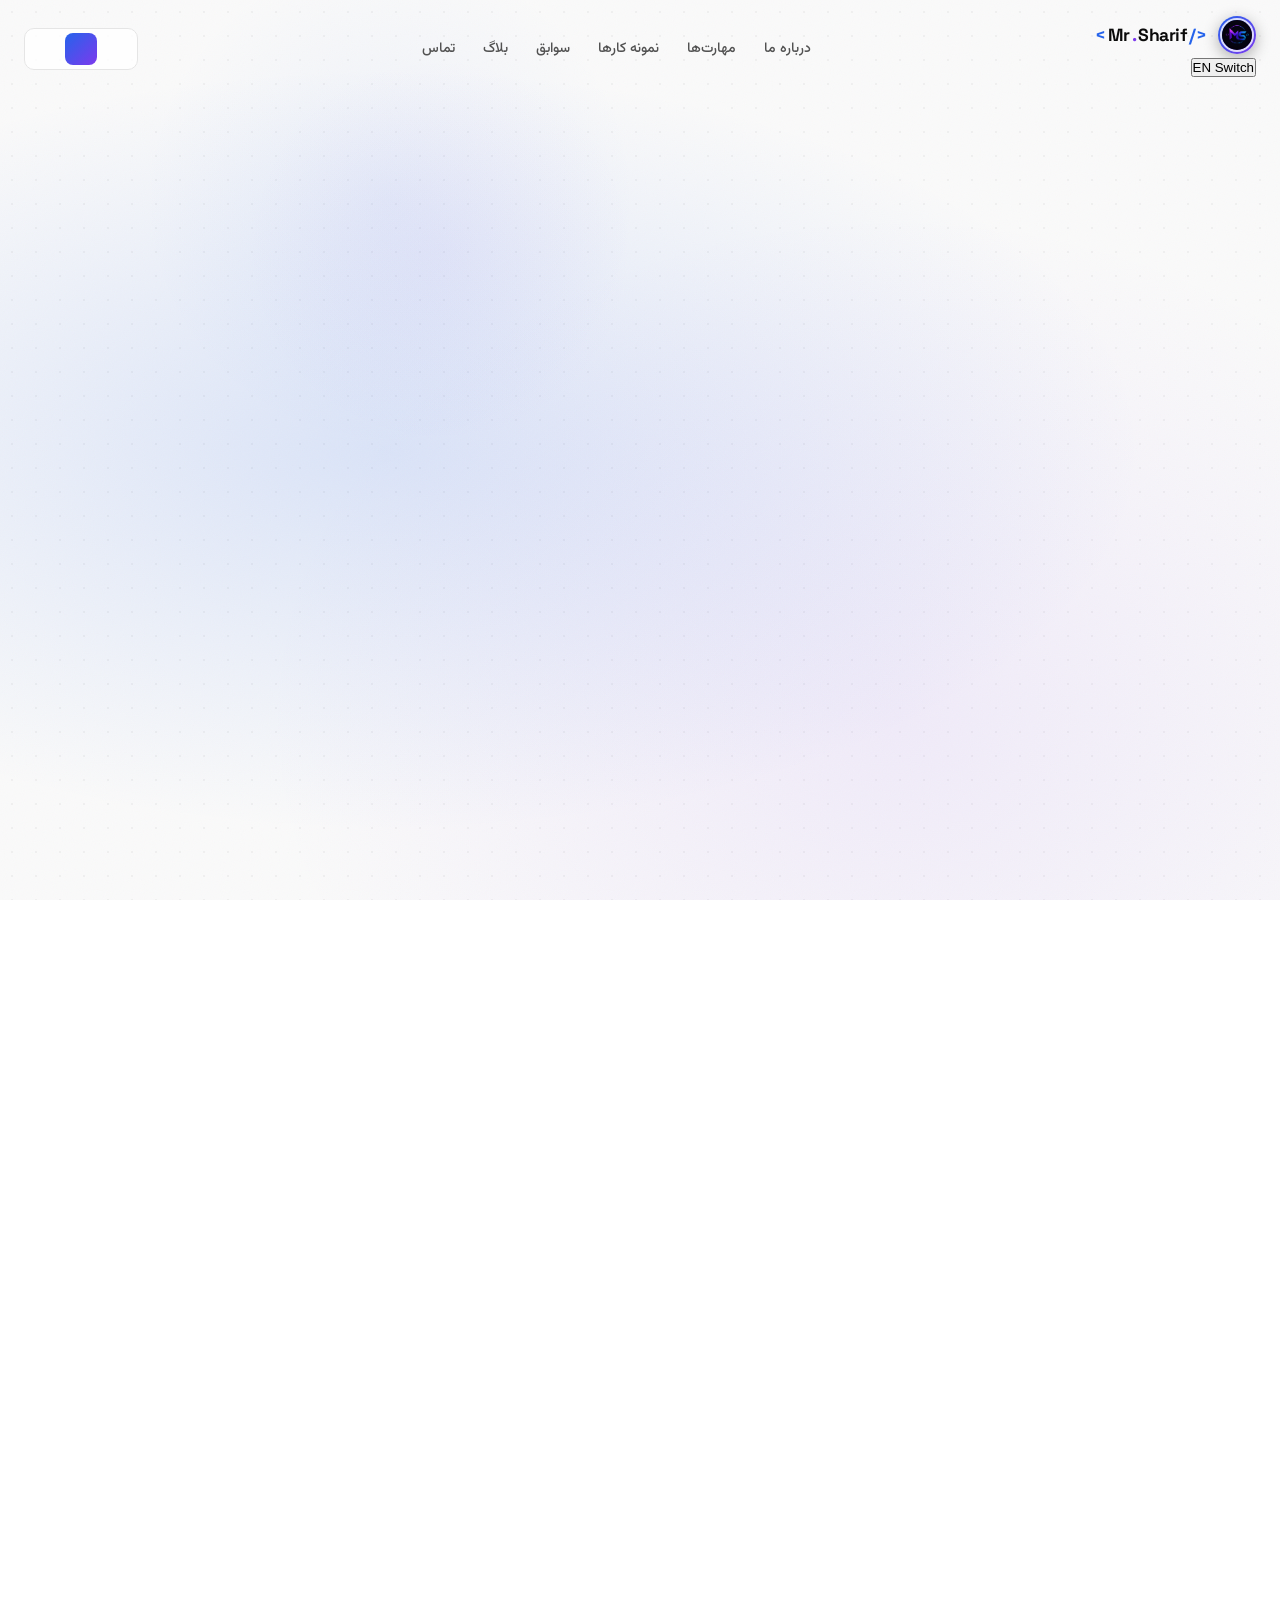
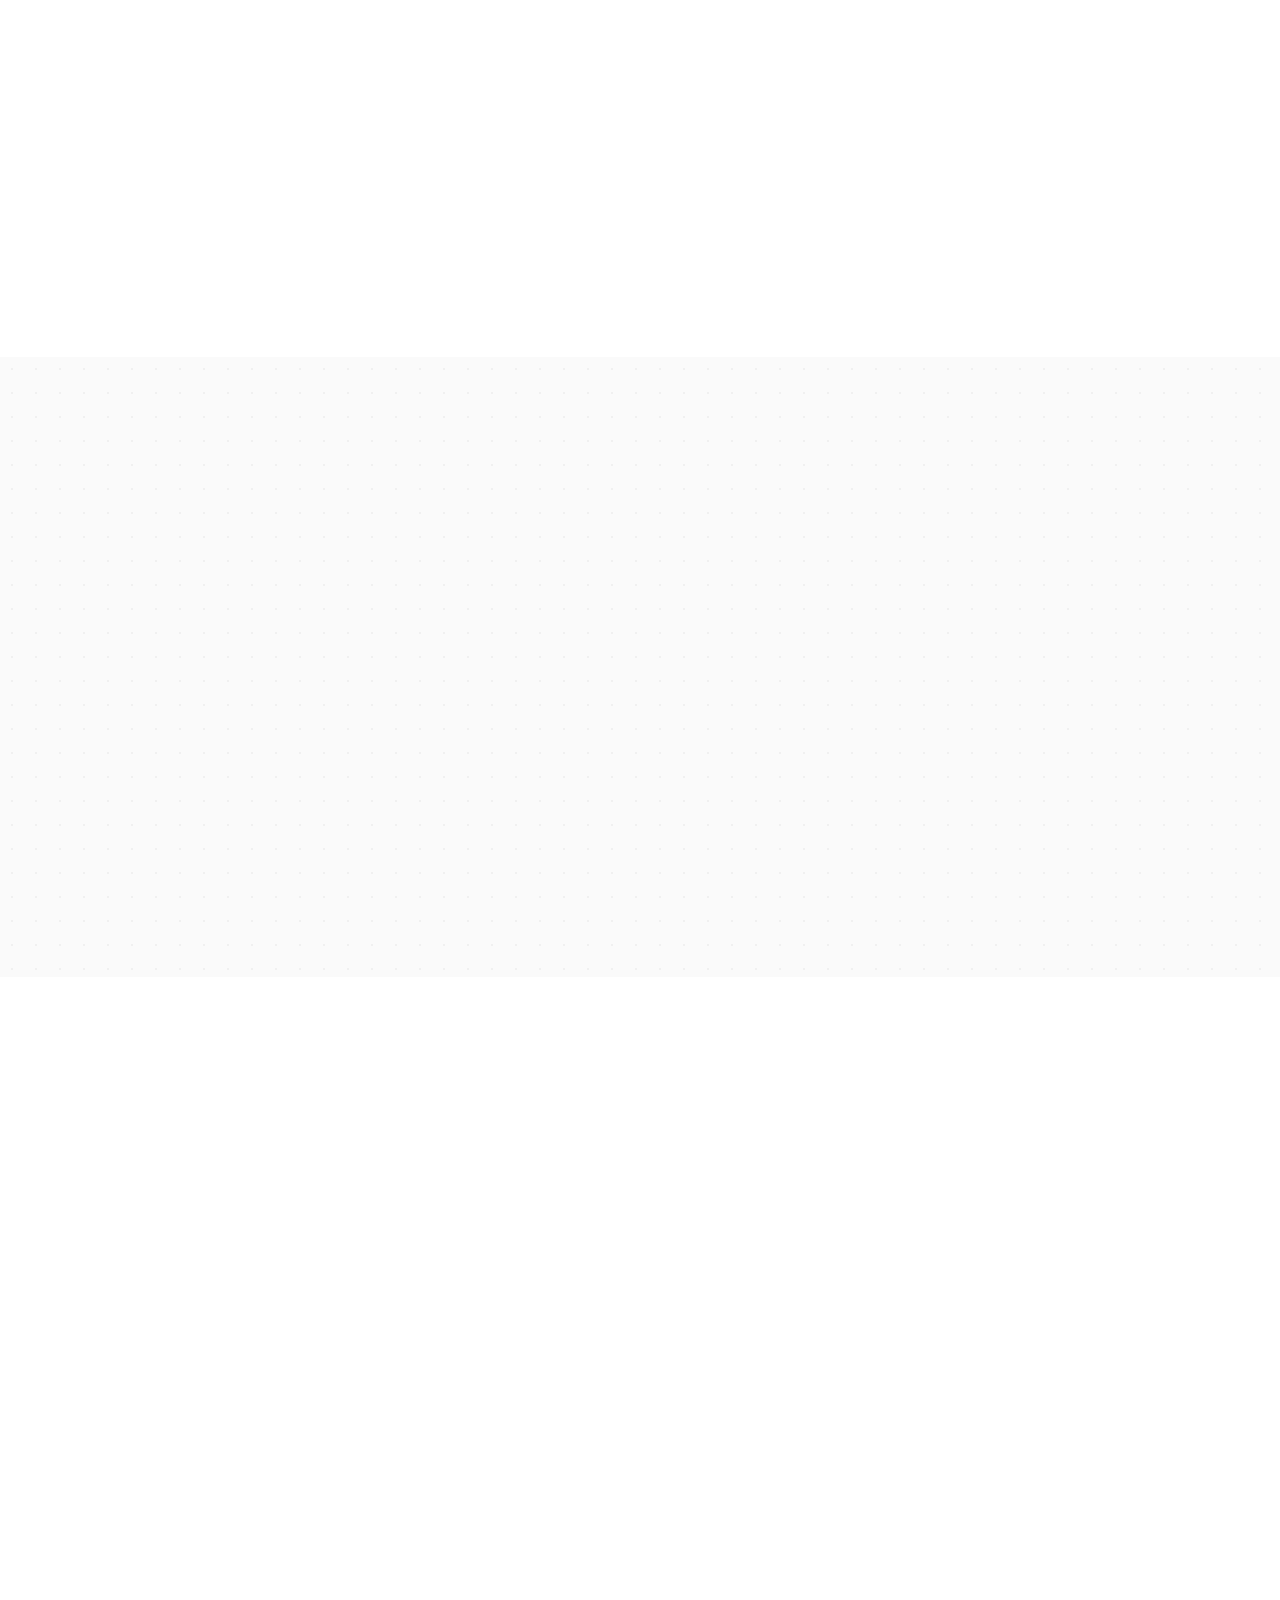
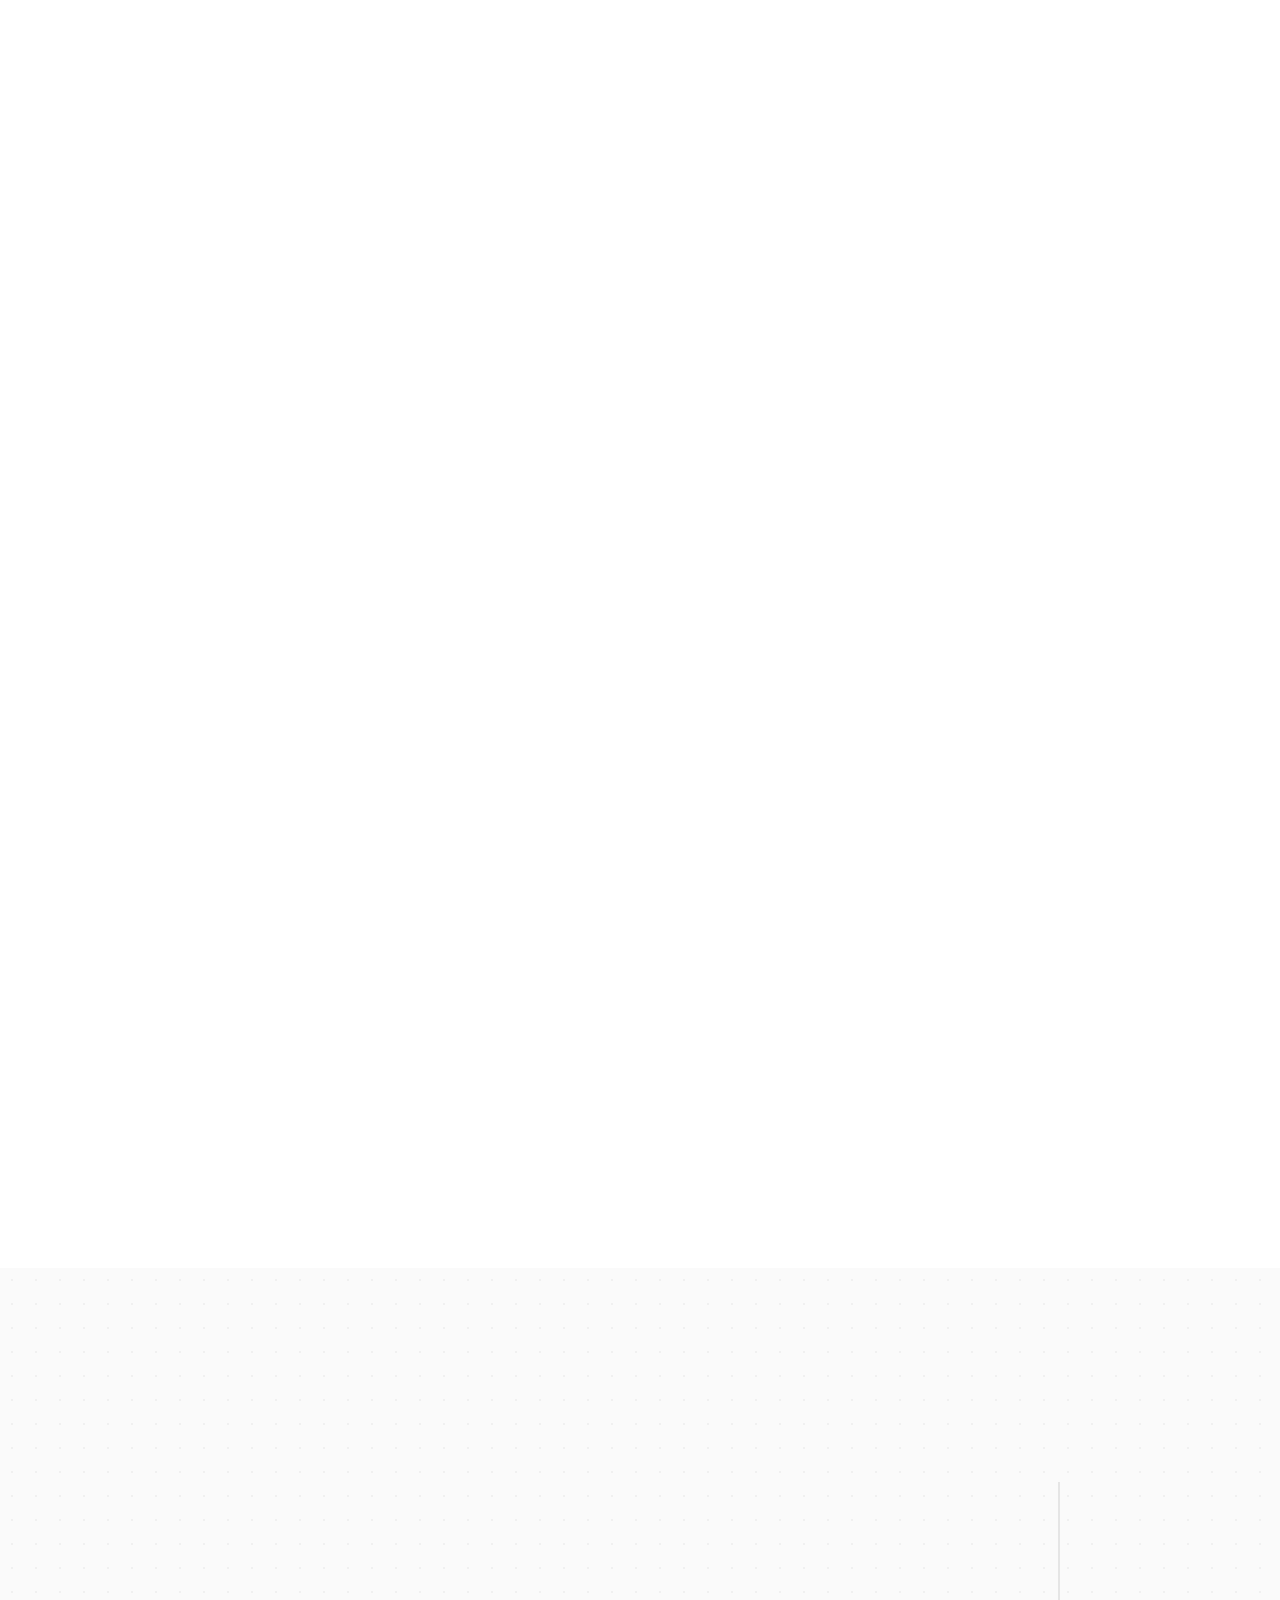
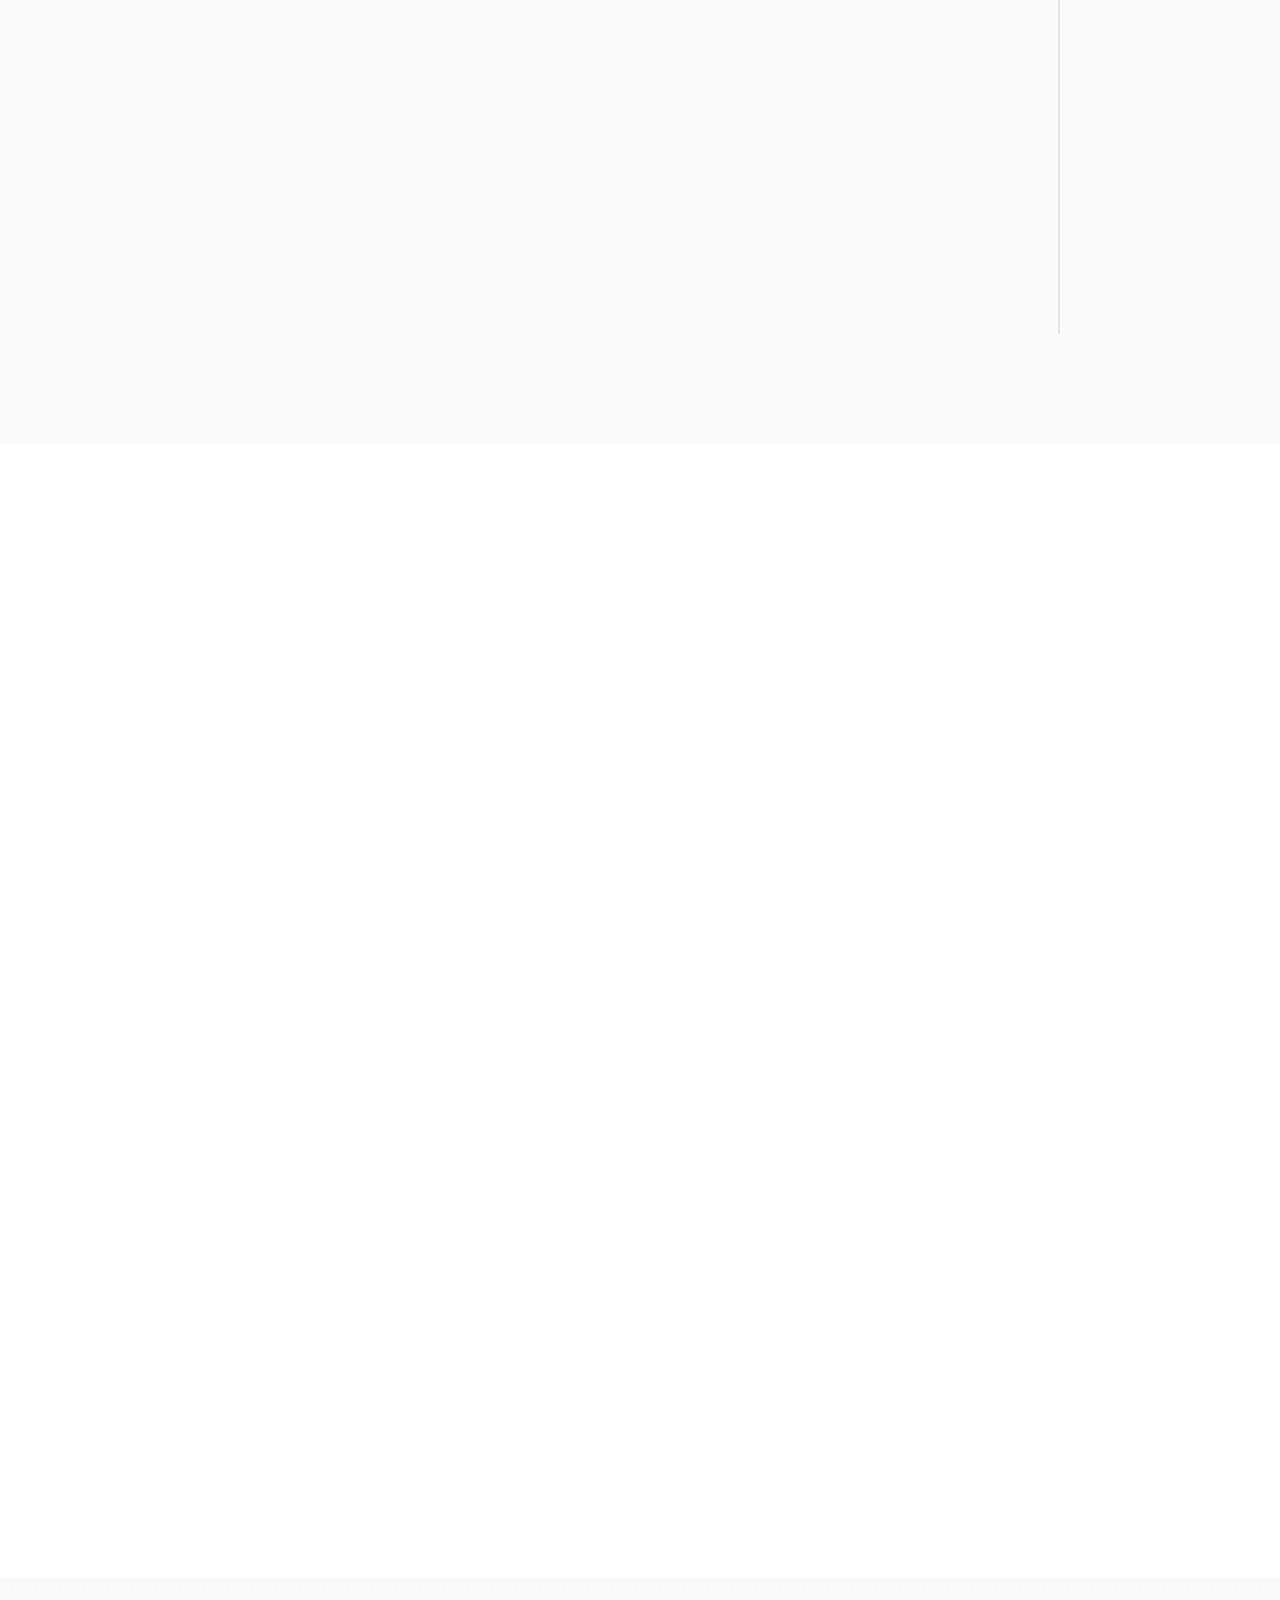
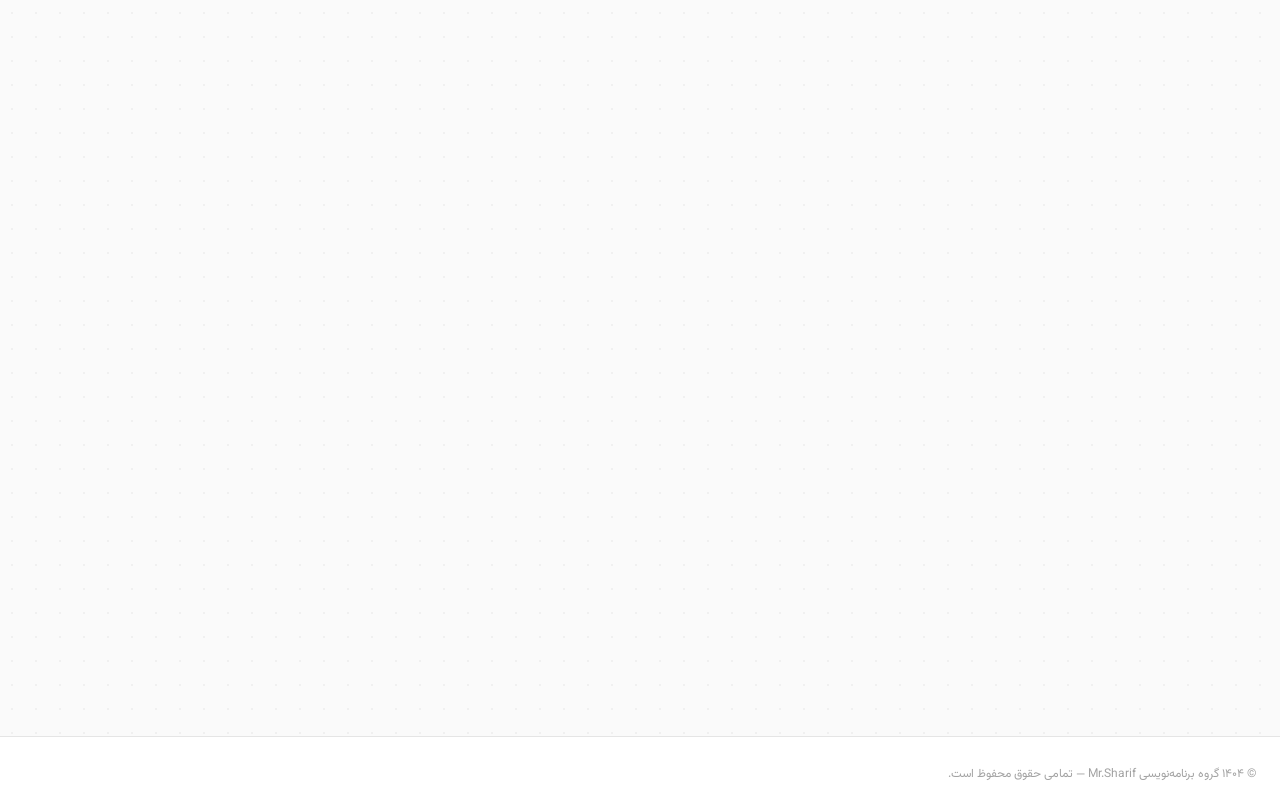
==== commit d148a339: "Update index.html" ====
--- a/index.html
+++ b/index.html
@@ -55,7 +55,7 @@
         .nav-logo:hover{opacity:.9}
         
         .nav-logo-wrapper {
-            width: 46px; height: 46px; border-radius: 50%;
+            width: 38px; height: 38px; border-radius: 50%;
             padding: 2px; background: linear-gradient(135deg, var(--accent), var(--accent2));
             display: flex; align-items: center; justify-content: center;
             box-shadow: 0 4px 15px rgba(0,0,0,0.3);
@@ -64,14 +64,14 @@
         .nav-logo-img { width: 100%; height: 100%; border-radius: 50%; object-fit: cover; border: 2px solid var(--bg-card); }
         .nav-logo:hover .nav-logo-wrapper { transform: scale(1.1) rotate(5deg); box-shadow: 0 0 20px var(--accent-glow), 0 0 20px var(--accent2-glow); }
 
-        .nav-logo-name{font-family:'Space Grotesk',sans-serif;font-weight:800;font-size:1.3rem; letter-spacing: -0.5px; display: flex; align-items: center; gap: 2px;}
+        .nav-logo-name{font-family:'Space Grotesk',sans-serif;font-weight:800;font-size:1.1rem; letter-spacing: -0.5px; display: flex; align-items: center; gap: 2px;}
         .nav-links{display:flex;align-items:center;gap:28px}
         .nav-link{position:relative;color:var(--text-2);font-size:14px;font-weight:500;transition:color .3s;padding:4px 0}
         .nav-link:hover,.nav-link.active{color:var(--accent)}
         .nav-link::after{content:'';position:absolute;bottom:-2px;right:0;width:0;height:2px;background:linear-gradient(90deg,var(--accent),var(--accent2));border-radius:1px;transition:width .3s cubic-bezier(.4,0,.2,1)}
         .nav-link:hover::after,.nav-link.active::after{width:100%}
         .nav-actions{display:flex;align-items:center;gap:12px}
-        .mobile-menu-btn{display:none;width:40px;height:40px;border-radius:10px;border:1px solid var(--border);background:var(--bg-card);color:var(--text-2);cursor:pointer;align-items:center;justify-content:center;transition:all .2s}
+        .mobile-menu-btn{display:none;width:36px;height:36px;border-radius:10px;border:1px solid var(--border);background:var(--bg-card);color:var(--text-2);cursor:pointer;align-items:center;justify-content:center;transition:all .2s}
         .mobile-menu-btn:hover{color:var(--text-1);border-color:var(--accent)}
         .theme-toggle{display:flex;gap:4px;padding:4px;background:var(--bg-card);border:1px solid var(--border);border-radius:10px}
         .theme-btn{width:32px;height:32px;border-radius:8px;border:none;cursor:pointer;display:flex;align-items:center;justify-content:center;transition:all .3s;background:transparent;color:var(--text-3)}
@@ -96,7 +96,7 @@
         .cube-scene{perspective:800px;width:120px;height:120px}
         .cube{width:100%;height:100%;position:relative;transform-style:preserve-3d;animation:cubeSpin 1s cubic-bezier(.25,.46,.45,.94) forwards}
         
-        /* انیمیشن باز شدن نرم مکعب به جای انفجار پخش‌شونده */
+        /* انیمیشن باز شدن نرم مکعب */
         .cube.explode .face{transition:transform .8s cubic-bezier(0.2, 0, 0.2, 1), opacity .6s ease-out .2s}
         .cube.explode .face:nth-child(1){transform:translateZ(180px);opacity:0}
         .cube.explode .face:nth-child(2){transform:rotateY(180deg) translateZ(180px);opacity:0}
@@ -468,7 +468,7 @@
         </a>
         <!-- کلید تغییر زبان -->
         <div class="flex" style="margin-top: 2px;">
-            <button onclick="toggleLang()" class="text-[10px] font-mono text-text-3 hover:text-accent transition-colors bg-bg-card border border-border px-2 py-0.5 rounded cursor-pointer mx-14">
+            <button onclick="toggleLang()" class="text-[10px] font-mono text-text-3 hover:text-accent transition-colors bg-bg-card border border-border px-2 py-0.5 rounded cursor-pointer mx-2 md:mx-8">
                 <span class="fa-only">EN Switch</span>
                 <span class="en-only">FA Switch</span>
             </button>
@@ -751,8 +751,8 @@
                 </p>
                 <div class="contact-channels-grid">
                     <a href="tel:09030181884" class="contact-channel reveal reveal-delay-2"><i data-lucide="phone" style="width:20px;height:20px;color:var(--accent)"></i> <span dir="ltr">09030181884</span></a>
-                    <a href="mailto:info@mrsharif.dev" class="contact-channel reveal reveal-delay-3"><i data-lucide="mail" style="width:20px;height:20px;color:var(--accent)"></i> <span dir="ltr">info@mrsharif.dev</span></a>
-                    <a href="#" class="contact-channel reveal reveal-delay-4"><i data-lucide="send" style="width:20px;height:20px;color:#0088cc"></i> <span dir="ltr">@mrsharif_dev</span></a>
+                    <a href="mailto:shryfzadhmjtby383@gmail.com" class="contact-channel reveal reveal-delay-3"><i data-lucide="mail" style="width:20px;height:20px;color:var(--accent)"></i> <span dir="ltr">shryfzadhmjtby383@gmail.com</span></a>
+                    <a href="https://t.me/Mr_Sharif_code" target="_blank" class="contact-channel reveal reveal-delay-4"><i data-lucide="send" style="width:20px;height:20px;color:#0088cc"></i> <span dir="ltr">@Mr_Sharif_code</span></a>
                     <a href="#" class="contact-channel reveal reveal-delay-5"><i data-lucide="github" style="width:20px;height:20px;color:var(--text-1)"></i> <span dir="ltr">github.com/mrsharif</span></a>
                 </div>
             </div>
@@ -795,7 +795,7 @@
         <div class="footer-socials">
             <a href="tel:09030181884" aria-label="Phone"><i data-lucide="phone" style="width:18px;height:18px"></i></a>
             <a href="#" aria-label="GitHub"><i data-lucide="github" style="width:18px;height:18px"></i></a>
-            <a href="#" aria-label="Telegram"><i data-lucide="send" style="width:18px;height:18px"></i></a>
+            <a href="https://t.me/Mr_Sharif_code" target="_blank" aria-label="Telegram"><i data-lucide="send" style="width:18px;height:18px"></i></a>
             <a href="#" aria-label="LinkedIn"><i data-lucide="linkedin" style="width:18px;height:18px"></i></a>
         </div>
     </div>
@@ -810,7 +810,7 @@
 {tag:'TypeScript',date:'فروردین ۱۴۰۴',img:'photo/blog-ts.jpg',title:'چرا TypeScript استاندارد صنعت شده؟',body:`<p>طبق نظرسنجی Stack Overflow 2024، بیش از ۷۸٪ توسعه‌دهندگان جاوااسکریپت از TypeScript استفاده می‌کنن. اما چرا این رشد سریع؟</p><h3>مشکلات جاوااسکریپت خالص</h3><p>جاوااسکریپت یک زبان dynamically typed هست. این یعنی تا زمان اجرا متوجه اشتباهات نوعی نمی‌شید:</p><pre>function calculateTotal(items) {\n  return items.reduce((sum, item) => sum + item.price, 0);\n}\n// خطا! اگر item.price رشته باشه، "10" + "20" = "1020"</pre><h3>TypeScript چطور حل می‌کنه؟</h3><pre>interface Item {\n  name: string;\n  price: number;\n  quantity: number;\n}\nfunction calculateTotal(items: Item[]): number {\n  return items.reduce((sum, item) => sum + item.price * item.quantity, 0);\n}</pre><p>حالا اگر کسی رشته بفرستد به جای عدد، قبل از اجرا خطا می‌گیرید.</p><h3>مزایای عملی</h3><ul><li><strong>Auto-complete بهتر</strong> در VS Code — IDE دقیقاً می‌دونه چه پراپرتی‌هایی موجوده</li><li><strong>Refactoring امن</strong> — تغییر نام یک متغیر در کل پروژه بدون ترس از باگ</li><li><strong>مستندسازی خودکار</strong> — تایپ‌ها بهترین مستندات کدن</li><li><strong>کد تمیزتر</strong> — تیم را مجبور به نوشتن ساختارهای منظم‌تر می‌کند</li></ul>`},
 {tag:'Next.js',date:'اسفند ۱۴۰۳',img:'photo/blog-nextjs.jpg',title:'Next.js 15 vs Remix: کدام را انتخاب کنم؟',body:`<p>در سال ۲۰۲۵، دو فریمورک اصلی برای ساخت اپلیکیشن‌های React داریم: Next.js و Remix. بیایید واقع‌بینانه مقایسه کنیم.</p><h3>Next.js 15</h3><p>نسخه ۱۵ Next.js با Turbopack (بندلر جدید)، افزایش سرعت build تا ۹۶٪ و بهبود Cache رفتار پیش‌فرض اومده.</p><p><strong>مزایا:</strong> اکوسیستم عظیم، مستندات کامل، حمایت Vercel، Server Actions فوق‌العاده سریع</p><p><strong>معایب:</strong> پیچیدگی سیستم Caching، حجم بزرگ فریمورک</p><h3>Remix</h3><p>Remix روی فلسفه استانداردهای وب بنا شده. پترن loader و action بسیار تمیزی داره و درکش ساده‌ست.</p><p><strong>مزایا:</strong> سادگی، progressive enhancement، nested routing عالی، magic کمتر</p><p><strong>معایب:</strong> اکوسیستم کوچکتر، منابع آموزشی کمتر نسبت به Next.js</p><h3>نتیجه‌گیری ما</h3><p>برای بیشتر پروژه‌ها، Next.js 15 انتخاب منطقی‌تری است چون اکوسیستم بزرگتر و پشتیبانی بیشتری دارد. اما اگر پروژه‌تان ساده است و می‌خواهید کنترل کامل داشته باشید، Remix ارزش امتحان کردن را دارد.</p>`},
 {tag:'Python',date:'بهمن ۱۴۰۳',img:'photo/blog-python.jpg',title:'۱۰ کتابخانه پایتون که باید بشناسید',body:`<p>پایتون در سال ۲۰۲۵ قوی‌تر از همیشه هست. این ۱۰ کتابخانه رو باید برای توسعه مدرن بشناسید:</p><h3>۱. FastAPI — فریمورک وب مدرن</h3><p>سریع‌ترین فریمورک پایتون برای ساخت API. با Type Hints و Pydantic، اتوماتیک داکیومنت Swagger می‌سازه.</p><pre>from fastapi import FastAPI\napp = FastAPI()\n@app.get("/items/{item_id}")\nasync def read_item(item_id: int, q: str = None):\n    return {"item_id": item_id, "q": q}</pre><h3>۲. Pydantic — اعتبارسنجی داده</h3><p>بهترین ابزار برای validate کردن داده‌ها. هم در FastAPI استفاده میشه هم به صورت مستقل در پروژه‌های دیتاساینس.</p><h3>۳. SQLAlchemy 2.0 — ORM</h3><p>نسخه ۲.۰ با API جدید و Type-safe اومده. دیگه نیازی به legacy Session API نیست.</p><h3>سایر ابزارهای ضروری</h3><ul><li><strong>4. httpx</strong> — جایگزین مدرن برای requests با پشتیبانی async</li><li><strong>5. Rich</strong> — ساخت ابزارهای CLI حرفه‌ای با ترمینال زیبا</li><li><strong>6. Polars</strong> — جایگزین فوق‌سریع برای Pandas (نوشته شده با Rust)</li><li><strong>7. Typer</strong> — ساخت CLI ساده و سریع بر پایه Type hints</li><li><strong>8. Celery</strong> — Task Queue قدرتمند برای کارهای پس‌زمینه</li><li><strong>9. Pytest</strong> — استاندارد طلایی تست‌نویسی در پایتون</li><li><strong>10. Ruff</strong> — Linter و Formatter بی‌نهایت سریع (نوشته شده با Rust)</li></ul>`},
-{tag:'AI',date:'دی ۱۴۰۳',img:'photo/blog-ai.jpg',title:'تأثیر هوش مصنوعی بر شغل برنامه‌نویسی',body:`<p>با عرضه ابزارهایی مثل GitHub Copilot، ChatGPT، Claude و IDE هایی مثل Cursor، سؤال بزرگی مطرح شده: آیا برنامه‌نویسان بیکار می‌شن؟</p><h3>واقعیت آماری</h3><p>طبق گزارش GitHub، توسعه‌دهندگانی که از Copilot استفاده می‌کنن، تا ۵۵٪ سریعتر کد می‌نویسن. اما این یعنی نیازی به برنامه‌نویس نیست؟ قطعاً خیر.</p><h3>چرا AI جایگزین انسان نمیشه؟</h3><ul><li><strong>درک نیازمندی‌های بیزینس:</strong> هوش مصنوعی نمی‌تونه جلسات با مشتری رو مدیریت کنه و بفهمه اونا "واقعاً" چی می‌خوان.</li><li><strong>معماری سیستم‌های بزرگ:</strong> طراحی microservices، انتخاب دیتابیس مناسب، مدیریت Scale — این‌ها هنوز هنر انسانیه.</li><li><strong>دیباگ منطقی پیچیده:</strong> وقتی باگ در لایه منطق بیزینس و معماری هست، AI کمکی نمی‌کنه.</li><li><strong>امنیت:</strong> AI ممکن است کدهای آسیب‌پذیر تولید کنه. بازبینی امنیتی هنوز وظیفه قطعی یک انسانه.</li></ul><h3>آنچه واقعاً در حال تغییر است</h3><p>نقش برنامه‌نویس از یک "کدنویس (Coder)" صرف به "معمار نرم‌افزار و حل‌کننده مسئله" تغییر می‌کنه. کسی که فقط Syntax بلده، در خطره. اما کسی که می‌دونه چطور قطعات سیستم رو به هم وصل کنه تا یک مشکل تجاری حل بشه، ارزشش چندین برابر شده.</p><h3>پیشنهاد عملی</h3><p>هوش مصنوعی رو به عنوان یک ابزار قدرتمند ببینید، نه یک رقیب ترسناک. از Copilot برای نوشتن کدهای تکراری (Boilerplate) استفاده کنید و وقت آزاد شده رو صرف یادگیری معماری، سیستم‌دیزاین و مهارت‌های نرم کنید. در دنیای جدید، برنامه‌نویسانی که بلدند از AI خوب استفاده کنند، جایگزین کسانی می‌شوند که از آن استفاده نمی‌کنند.</p>`}
+{tag:'AI',date:'دی ۱۴۰۳',img:'photo/blog-ai.jpg',title:'تأثیر هوش مصنوعی بر شغل برنامه‌نویسی',body:`<p>با عرضه ابزارهایی مثل GitHub Copilot، ChatGPT، Claude و IDE هایی مثل Cursor، سؤال بزرگی مطرح شده: آیا برنامه‌نویسان بیکار می‌شن؟</p><h3>واقعیت آماری</h3><p>طبق گزارش GitHub، توسعه‌دهندگانی که از Copilot استفاده می‌کنن، تا ۵۵٪ سریعتر کد می‌نویسن. اما این یعنی نیازی به برنامه‌نویس نیست؟ قطعاً خیر.</p><h3>چرا AI جایگزین انسان نمیشه؟</h3><ul><li><strong>درک نیازمندی‌های بیزینس:</strong> هوش مصنوعی نمی‌تونه جلسات با مشتری رو مدیریت کنه و بفهمه اونا "واقعاً" چی می‌خوان.</li><li><strong>معماری سیستم‌های بزرگ:</strong> طراحی microservices، انتخاب دیتابیس مناسب، مدیریت Scale — این‌ها هنوز هنر انسانیه.</li><li><strong>دیباگ منطقی پیچیده:</strong> وقتی باگ در لایه منطق بیزینس و معماری هست، AI کمکی نمی‌کنه.</li><li><strong>امنیت:</strong> AI ممکن است کدهای آسیب‌پذیر تولید کنه. بازبینی امنیتی هنوز وظیفه قطعی یک انسانه.</li></ul><h3>آنچه واقعاً در حال تغییر است</h3><p>نقش برنامه‌نویس از یک "کدنویس (Coder)" صرف به "معمار نرم‌افزار و حل‌کننده مسئله" تغییر می‌کنه. کسی که فقط Syntax بلده، در خطره. اما کسی که می‌دونه چطور قطعات سیستم رو به هم وصل کنه تا یک مشکل تجاری حل بشه، ارزشش چندین برابر شده.</p><h3>پیشنهاد عملی</h3><p>هوش مصنوعی رو به عنوان یک ابزار قدرتمند ببینید، نه یک رقیب ترسناک. از Copilot برای نوشتن کدهای تکراری (Boilerplate) استفاده کنید و وقت آزاد شده رو صرف یادگیری معماری، سیستم‌دیزاین و مهارت‌های نرم کنید. در دنیای جدید، برنامه‌نویسانی که بلدند از AI خوب استفاده کنند، جایگزین کسانی می‌شنوند که از آن استفاده نمی‌کنند.</p>`}
 ];
 
 // توابع دو زبانه (Language Toggle)
@@ -995,4 +995,4 @@
 });
 </script>
 </body>
-</html>+</html>
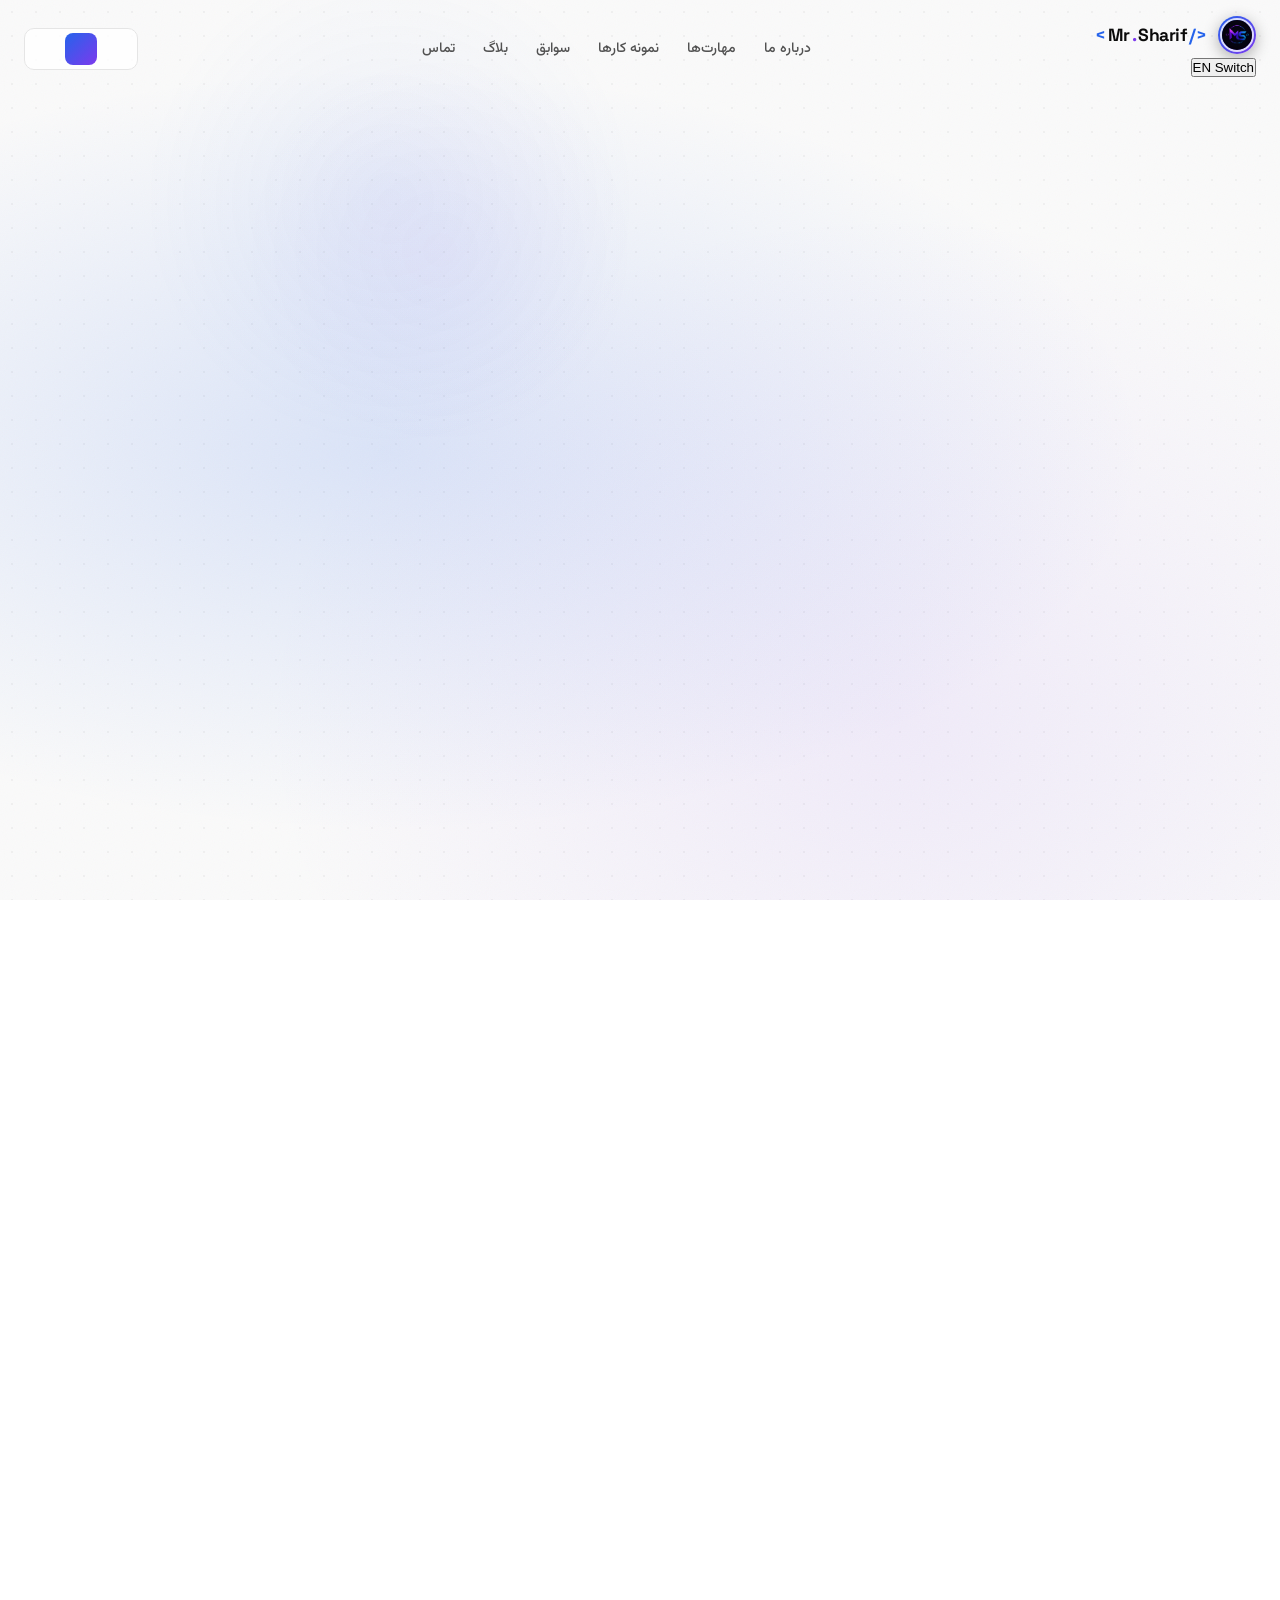
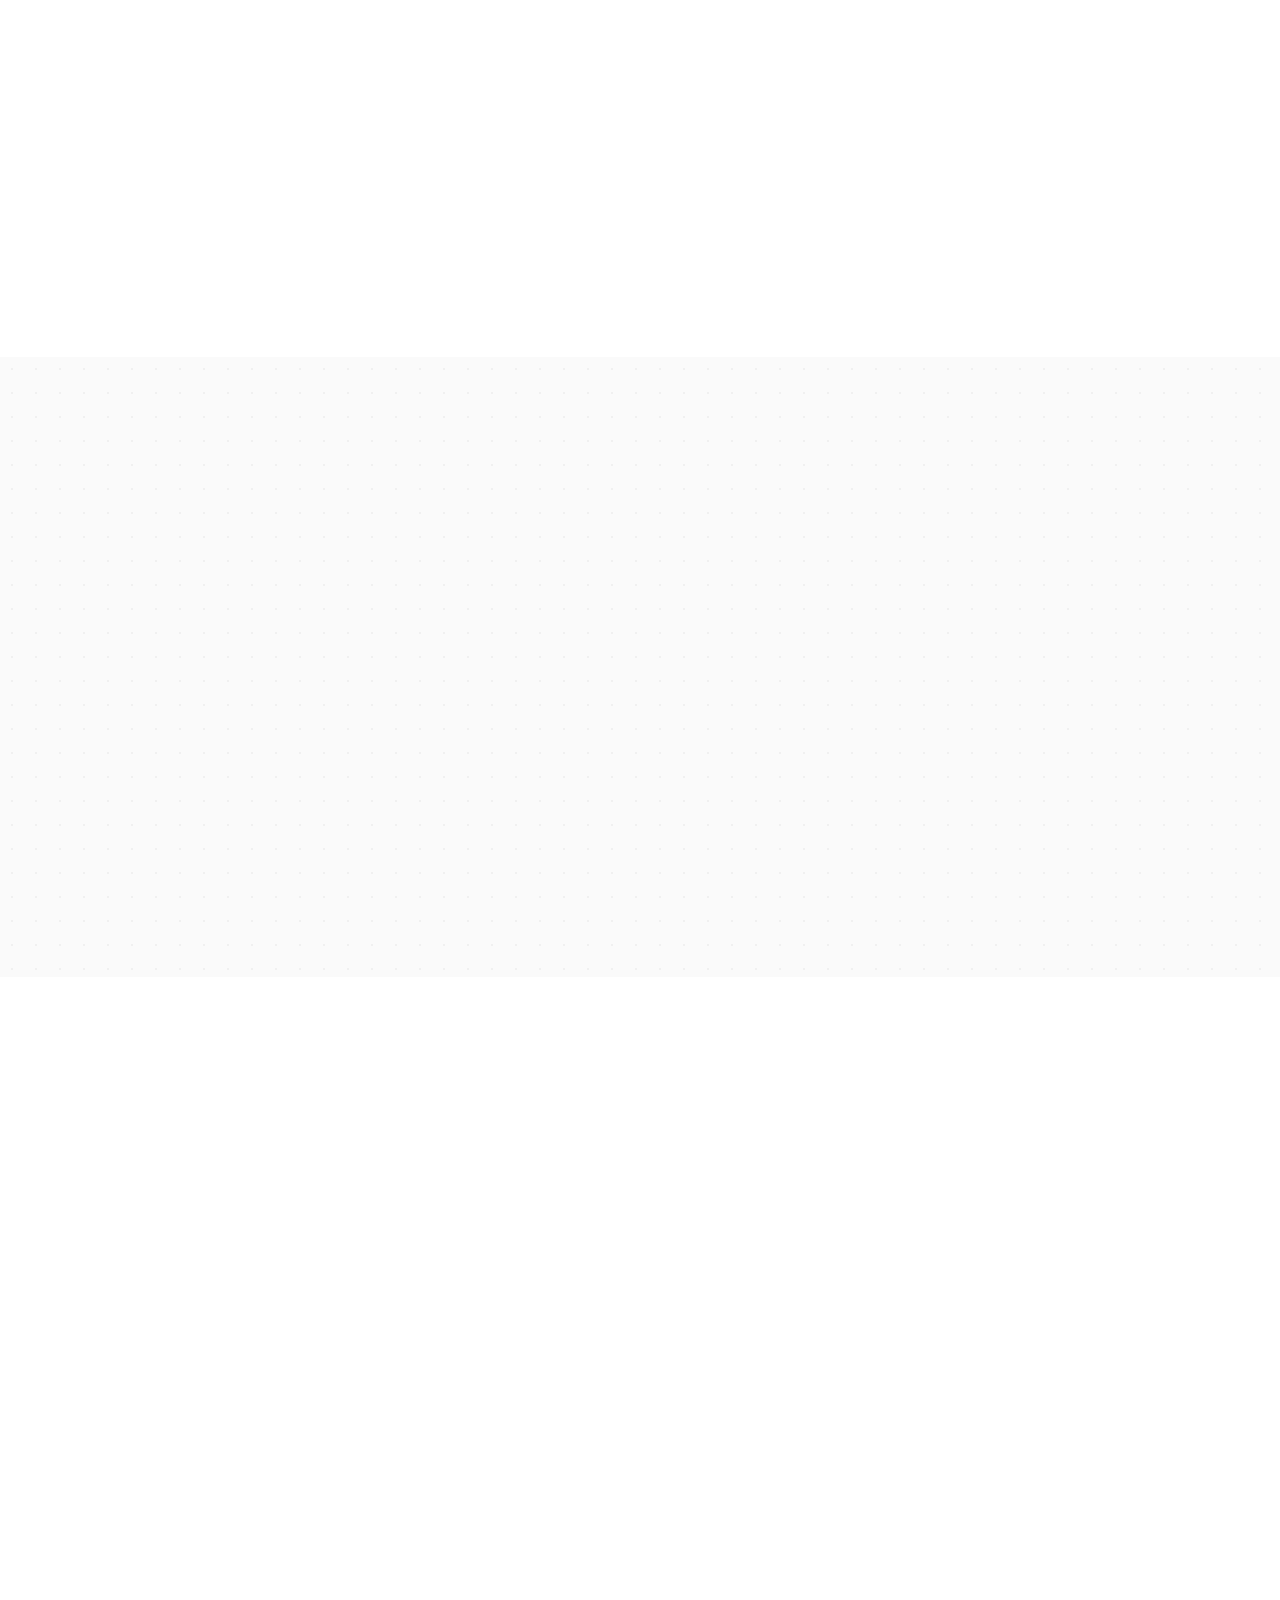
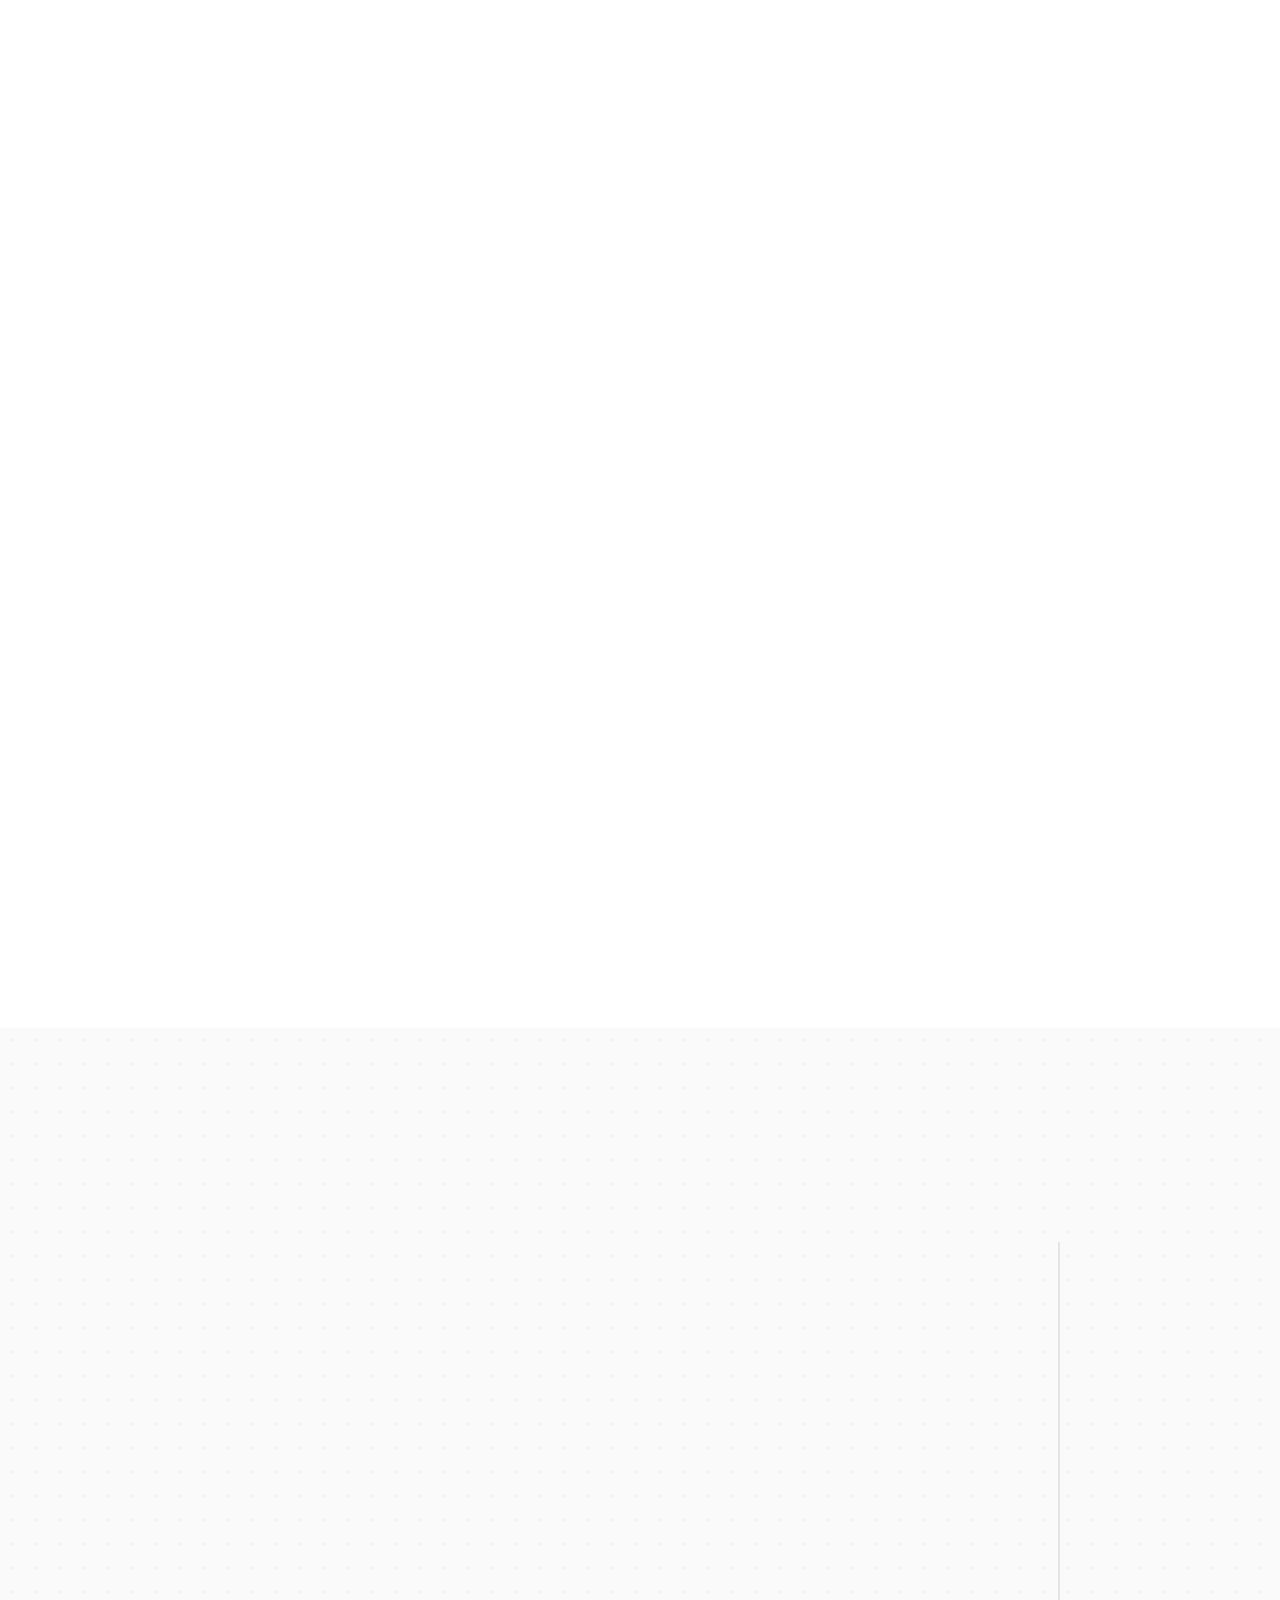
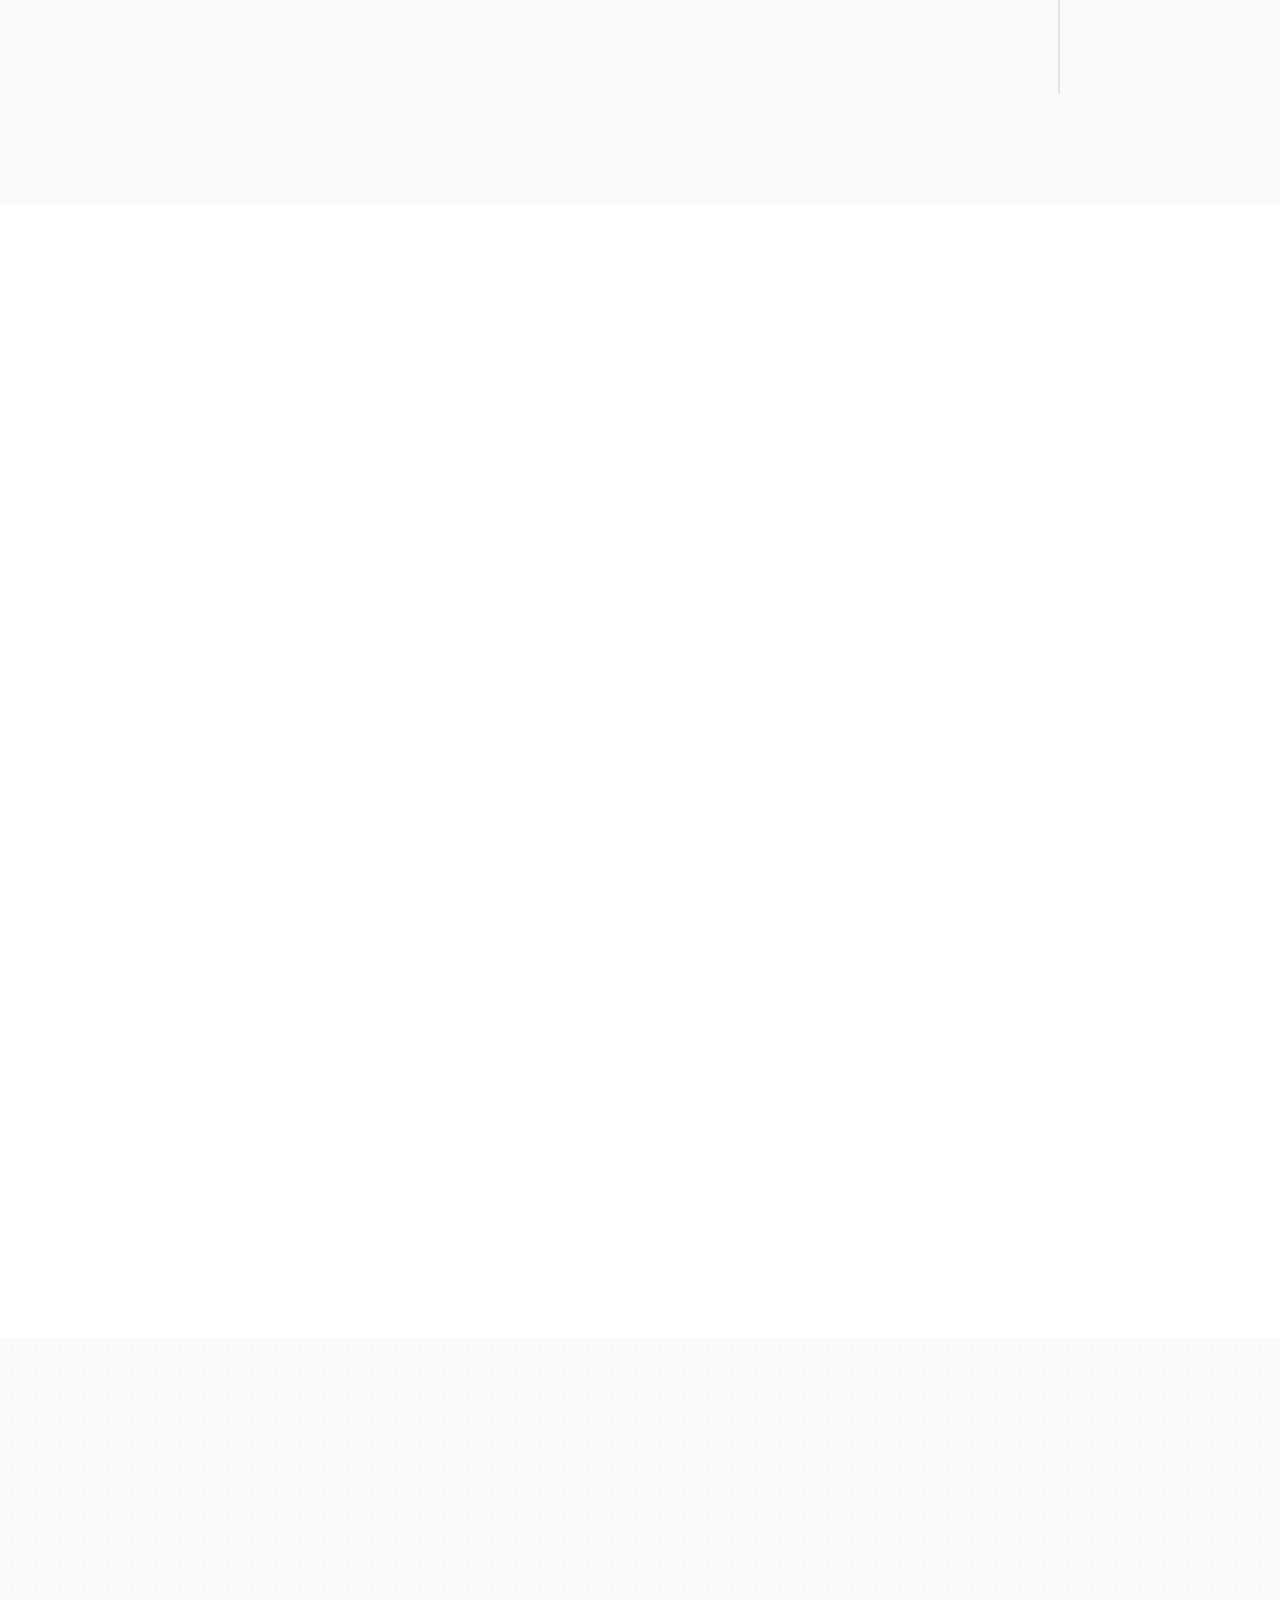
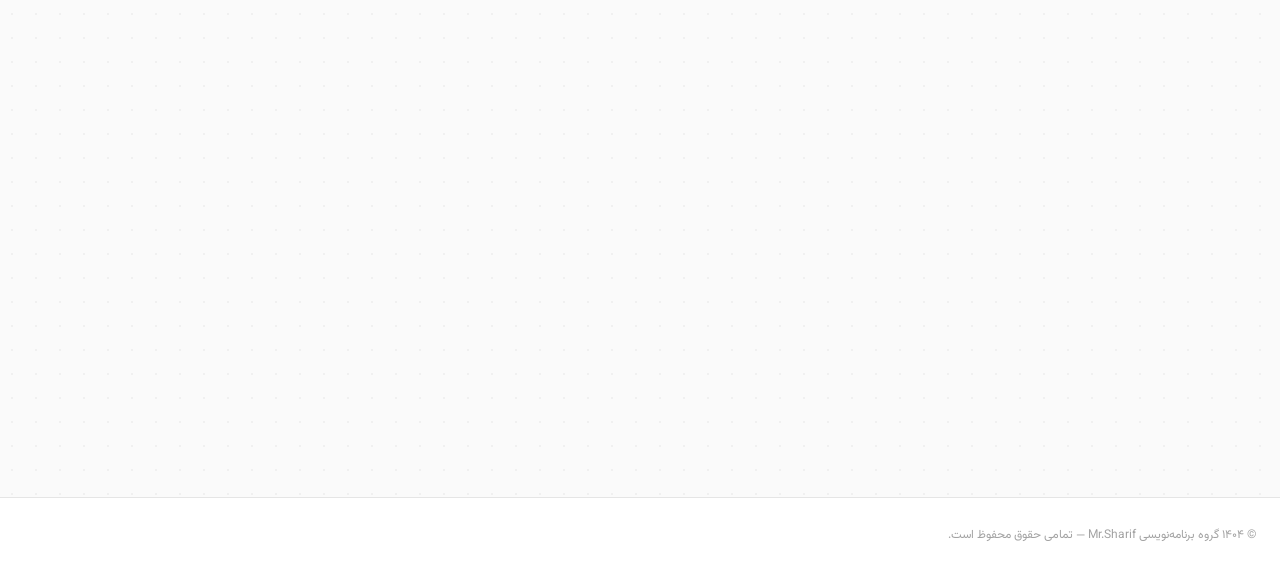
==== commit 5460a578: "Add files via upload" ====
--- a/index.html
+++ b/index.html
@@ -116,12 +116,12 @@
         .face:nth-child(6){transform:rotateX(-90deg) translateZ(60px)}
         
         .float-symbols{position:absolute;inset:0;pointer-events:none;overflow:hidden}
-        .float-sym{position:absolute;font-family:'Space Mono',monospace;color:var(--text-3);opacity:0.1;font-size:18px;animation:floatUp 3s ease-in-out infinite;}
+        .float-sym{position:absolute;font-family:'Space Mono',monospace;color:var(--text-3);opacity:0.1;font-size:18px;animation:floatUp 3s ease-in-out infinite; will-change: transform, opacity;}
         @keyframes floatUp{0%,100%{transform:translateY(0) rotate(0);opacity:0.05}50%{transform:translateY(-30px) rotate(10deg);opacity:0.15}}
 
         /* App & Sections */
         #app{opacity:0;transition:opacity .6s ease .2s}
-        .reveal{opacity:0;transform:translateY(30px);transition:opacity .7s cubic-bezier(.4,0,.2,1),transform .7s cubic-bezier(.4,0,.2,1)}
+        .reveal{opacity:0;transform:translateY(30px);transition:opacity .7s cubic-bezier(.4,0,.2,1),transform .7s cubic-bezier(.4,0,.2,1); will-change: opacity, transform;}
         .reveal.visible{opacity:1;transform:translateY(0)}
         .reveal-delay-1{transition-delay:.1s}.reveal-delay-2{transition-delay:.2s}.reveal-delay-3{transition-delay:.3s}.reveal-delay-4{transition-delay:.4s}.reveal-delay-5{transition-delay:.5s}
 
@@ -165,8 +165,8 @@
         .hero-tech-item:hover{border-color:var(--accent2);color:var(--accent2);transform:translateY(-2px)}
         .hero-tech-item i{width:14px;height:14px}
         
-        .mouse-glow{position:absolute;width:500px;height:500px;border-radius:50%;pointer-events:none;background:radial-gradient(circle,var(--accent-glow),transparent 70%);transform:translate(-50%,-50%);opacity:.4;transition:left .15s ease-out,top .15s ease-out;z-index:3}
-        .mouse-glow-2{position:absolute;width:400px;height:400px;border-radius:50%;pointer-events:none;background:radial-gradient(circle,var(--accent2-glow),transparent 70%);transform:translate(-50%,-50%);opacity:.3;transition:left .25s ease-out,top .25s ease-out;z-index:3}
+        .mouse-glow{position:absolute;width:500px;height:500px;border-radius:50%;pointer-events:none;background:radial-gradient(circle,var(--accent-glow),transparent 70%);transform:translate(-50%,-50%);opacity:.4;transition:left .15s ease-out,top .15s ease-out;z-index:3; will-change: left, top;}
+        .mouse-glow-2{position:absolute;width:400px;height:400px;border-radius:50%;pointer-events:none;background:radial-gradient(circle,var(--accent2-glow),transparent 70%);transform:translate(-50%,-50%);opacity:.3;transition:left .25s ease-out,top .25s ease-out;z-index:3; will-change: left, top;}
         .scroll-indicator{margin-top:56px;animation:scrollBounce 2s ease-in-out infinite;color:var(--text-3)}
         @keyframes scrollBounce{0%,100%{transform:translateY(0)}50%{transform:translateY(10px)}}
 
@@ -244,7 +244,7 @@
         .blog-card{border:1px solid var(--border);border-radius:16px;background:var(--bg-card);overflow:hidden;transition:transform .4s cubic-bezier(.4,0,.2,1),box-shadow .4s,border-color .3s;cursor:pointer}
         .blog-card:hover{transform:translateY(-6px);border-color:var(--accent);box-shadow:0 20px 50px rgba(0,0,0,.08)}
         
-        /* عکس بلاگ (نسبت ۱۶:۹ با زوم‌اوت کامل و پس‌زمینه مشکی) */
+        /* عکس بلاگ */
         .blog-card-image{overflow:hidden;aspect-ratio:16/9; background:#000000;}
         .blog-card-image img{width:100%;height:100%;object-fit:contain;object-position:center;transition:transform .6s cubic-bezier(.4,0,.2,1)}
         .blog-card:hover .blog-card-image img{transform:scale(1.05)}
@@ -320,7 +320,7 @@
             mask-image: linear-gradient(to right, transparent, black 15%, black 85%, transparent);
             padding: 15px 0; margin-top: -15px; margin-bottom: -15px;
         }
-        .marquee-group { display: flex; gap: 20px; flex-shrink: 0; animation: scroll-left 25s linear infinite; }
+        .marquee-group { display: flex; gap: 20px; flex-shrink: 0; animation: scroll-left 25s linear infinite; will-change: transform; }
         .marquee-wrapper:hover .marquee-group { animation-play-state: paused; }
         .marquee-item {
             display: flex; align-items: center; gap: 12px; padding: 16px 28px;
@@ -627,13 +627,29 @@
             <span class="section-label">portfolio</span>
         </div>
         
+        <!-- شروع کادر توجه به مخاطب -->
+        <div class="reveal flex items-start gap-4 p-5 rounded-2xl mb-12" style="background: rgba(239, 68, 68, 0.08); border: 1px solid rgba(239, 68, 68, 0.2);">
+            <i data-lucide="alert-circle" class="w-6 h-6 flex-shrink-0" style="color: #ef4444; margin-top: 2px;"></i>
+            <div>
+                <h4 class="font-bold text-base mb-1" style="color: #ef4444;">
+                    <span class="fa-only">توجه</span>
+                    <span class="en-only">Note</span>
+                </h4>
+                <p style="color: var(--text-2);" class="text-sm leading-relaxed">
+                    <span class="fa-only">پروژه‌های قرار گرفته در این بخش صرفاً جهت آشنایی نسبی شما با سطح عملکرد و توانمندی‌های تیم ما ارائه شده‌اند. هر یک از این طرح‌ها قابلیت توسعه، شخصی‌سازی و پیشرفت بسیار بیشتری را متناسب با نیاز و سلیقه شما دارند.</span>
+                    <span class="en-only">The projects showcased here are intended to give you a general understanding of our team's capabilities. Each of these portfolio items has significant potential for further development and customization tailored to your specific needs.</span>
+                </p>
+            </div>
+        </div>
+        <!-- پایان کادر توجه -->
+
         <div class="flex flex-col gap-16 md:gap-24">
             
             <div class="flex flex-col md:flex-row items-center gap-8 md:gap-12 reveal reveal-delay-1">
                 <div tabindex="0" class="portfolio-mockup w-full md:w-7/12 rounded-2xl overflow-hidden shadow-lg border border-border group relative aspect-video bg-bg-2 p-2 flex items-center justify-center">
                     <img src="photo/portfolio-shop.jpg" alt="نمونه کار فروشگاهی" class="w-full h-full object-contain scale-105 group-hover:scale-110 transition-transform duration-700">
                     <div class="absolute inset-0 bg-gradient-to-t from-black/70 via-transparent to-transparent opacity-0 group-hover:opacity-100 transition-opacity duration-300 flex items-end p-6">
-                        <a href="#" class="bg-accent text-white px-5 py-2.5 rounded-lg font-bold text-sm flex items-center gap-2 hover:bg-accent-h transition-colors">
+                        <a href="https://mrsharifzadeh.github.io/zadikala/" target="_blank" rel="noopener noreferrer" class="bg-accent text-white px-5 py-2.5 rounded-lg font-bold text-sm flex items-center gap-2 hover:bg-accent-h transition-colors">
                             <span class="fa-only">مشاهده پروژه</span><span class="en-only">View Project</span> <i data-lucide="external-link" class="w-4 h-4"></i>
                         </a>
                     </div>
@@ -659,7 +675,7 @@
                 <div tabindex="0" class="portfolio-mockup w-full md:w-7/12 rounded-2xl overflow-hidden shadow-lg border border-border group relative aspect-video bg-bg-2 p-2 flex items-center justify-center">
                     <img src="photo/portfolio-corporate.jpg" alt="سایت شرکتی" class="w-full h-full object-contain scale-105 group-hover:scale-110 transition-transform duration-700">
                     <div class="absolute inset-0 bg-gradient-to-t from-black/70 via-transparent to-transparent opacity-0 group-hover:opacity-100 transition-opacity duration-300 flex items-end p-6">
-                        <a href="#" class="bg-accent2 text-white px-5 py-2.5 rounded-lg font-bold text-sm flex items-center gap-2 hover:bg-accent2-h transition-colors">
+                        <a href="https://mrsharifzadeh.github.io/vision-agency/" target="_blank" rel="noopener noreferrer" class="bg-accent2 text-white px-5 py-2.5 rounded-lg font-bold text-sm flex items-center gap-2 hover:bg-accent2-h transition-colors">
                             <span class="fa-only">مشاهده پروژه</span><span class="en-only">View Project</span> <i data-lucide="external-link" class="w-4 h-4"></i>
                         </a>
                     </div>
@@ -685,7 +701,7 @@
                 <div tabindex="0" class="portfolio-mockup w-full md:w-7/12 rounded-2xl overflow-hidden shadow-lg border border-border group relative aspect-video bg-bg-2 p-2 flex items-center justify-center">
                     <img src="photo/portfolio-startup.jpg" alt="پروژه استارتاپی" class="w-full h-full object-contain scale-105 group-hover:scale-110 transition-transform duration-700">
                     <div class="absolute inset-0 bg-gradient-to-t from-black/70 via-transparent to-transparent opacity-0 group-hover:opacity-100 transition-opacity duration-300 flex items-end p-6">
-                        <a href="#" class="bg-accent text-white px-5 py-2.5 rounded-lg font-bold text-sm flex items-center gap-2 hover:bg-accent-h transition-colors">
+                        <a href="https://mrsharifzadeh.github.io/nextgen-startup/" target="_blank" rel="noopener noreferrer" class="bg-accent text-white px-5 py-2.5 rounded-lg font-bold text-sm flex items-center gap-2 hover:bg-accent-h transition-colors">
                             <span class="fa-only">مشاهده پروژه</span><span class="en-only">View Project</span> <i data-lucide="external-link" class="w-4 h-4"></i>
                         </a>
                     </div>
@@ -873,21 +889,27 @@
     c.width=window.innerWidth;c.height=window.innerHeight;
     const chars='01{}[]<>/=;:'.split('');
     const fs=16,cols=Math.floor(c.width/fs),drops=Array(cols).fill(1);
-    function draw(){
-        const theme = document.documentElement.getAttribute('data-theme');
-        let fadeColor = 'rgba(10,10,10,0.1)';
-        if(theme === 'light') fadeColor = 'rgba(250,250,250,0.15)';
-        if(theme === 'neon') fadeColor = 'rgba(5,5,16,0.1)';
-        
-        ctx.fillStyle=fadeColor;
-        ctx.fillRect(0,0,c.width,c.height);
-        ctx.fillStyle='rgba(59,130,246,0.4)';ctx.font=fs+'px Space Mono';
-        for(let i=0;i<drops.length;i++){
-            ctx.fillText(chars[Math.floor(Math.random()*chars.length)],i*fs,drops[i]*fs);
-            if(drops[i]*fs>c.height&&Math.random()>0.975)drops[i]=0;drops[i]++;
-        }
+    
+    let lastDraw = 0;
+    function draw(time){
+        if(time - lastDraw > 60) {
+            const theme = document.documentElement.getAttribute('data-theme');
+            let fadeColor = 'rgba(10,10,10,0.1)';
+            if(theme === 'light') fadeColor = 'rgba(250,250,250,0.15)';
+            if(theme === 'neon') fadeColor = 'rgba(5,5,16,0.1)';
+            
+            ctx.fillStyle=fadeColor;
+            ctx.fillRect(0,0,c.width,c.height);
+            ctx.fillStyle='rgba(59,130,246,0.4)';ctx.font=fs+'px Space Mono';
+            for(let i=0;i<drops.length;i++){
+                ctx.fillText(chars[Math.floor(Math.random()*chars.length)],i*fs,drops[i]*fs);
+                if(drops[i]*fs>c.height&&Math.random()>0.975)drops[i]=0;drops[i]++;
+            }
+            lastDraw = time;
+        }
+        requestAnimationFrame(draw);
     }
-    setInterval(draw,60);
+    requestAnimationFrame(draw);
     window.addEventListener('resize',()=>{c.width=window.innerWidth;c.height=window.innerHeight});
 }
 
@@ -895,9 +917,18 @@
     if(window.innerWidth<=768)return;
     const g1=document.getElementById('mouseGlow'),g2=document.getElementById('mouseGlow2');
     if(!g1 || !g2) return;
+    
+    let mX = 0, mY = 0, mTick = false;
     document.getElementById('hero').addEventListener('mousemove',e=>{
-        g1.style.left=e.clientX+'px';g1.style.top=e.clientY+'px';
-        g2.style.left=(e.clientX+80)+'px';g2.style.top=(e.clientY+60)+'px';
+        mX = e.clientX; mY = e.clientY;
+        if(!mTick){
+            requestAnimationFrame(()=>{
+                g1.style.left=mX+'px';g1.style.top=mY+'px';
+                g2.style.left=(mX+80)+'px';g2.style.top=(mY+60)+'px';
+                mTick = false;
+            });
+            mTick = true;
+        }
     });
 }
 
@@ -995,4 +1026,4 @@
 });
 </script>
 </body>
-</html>
+</html>
